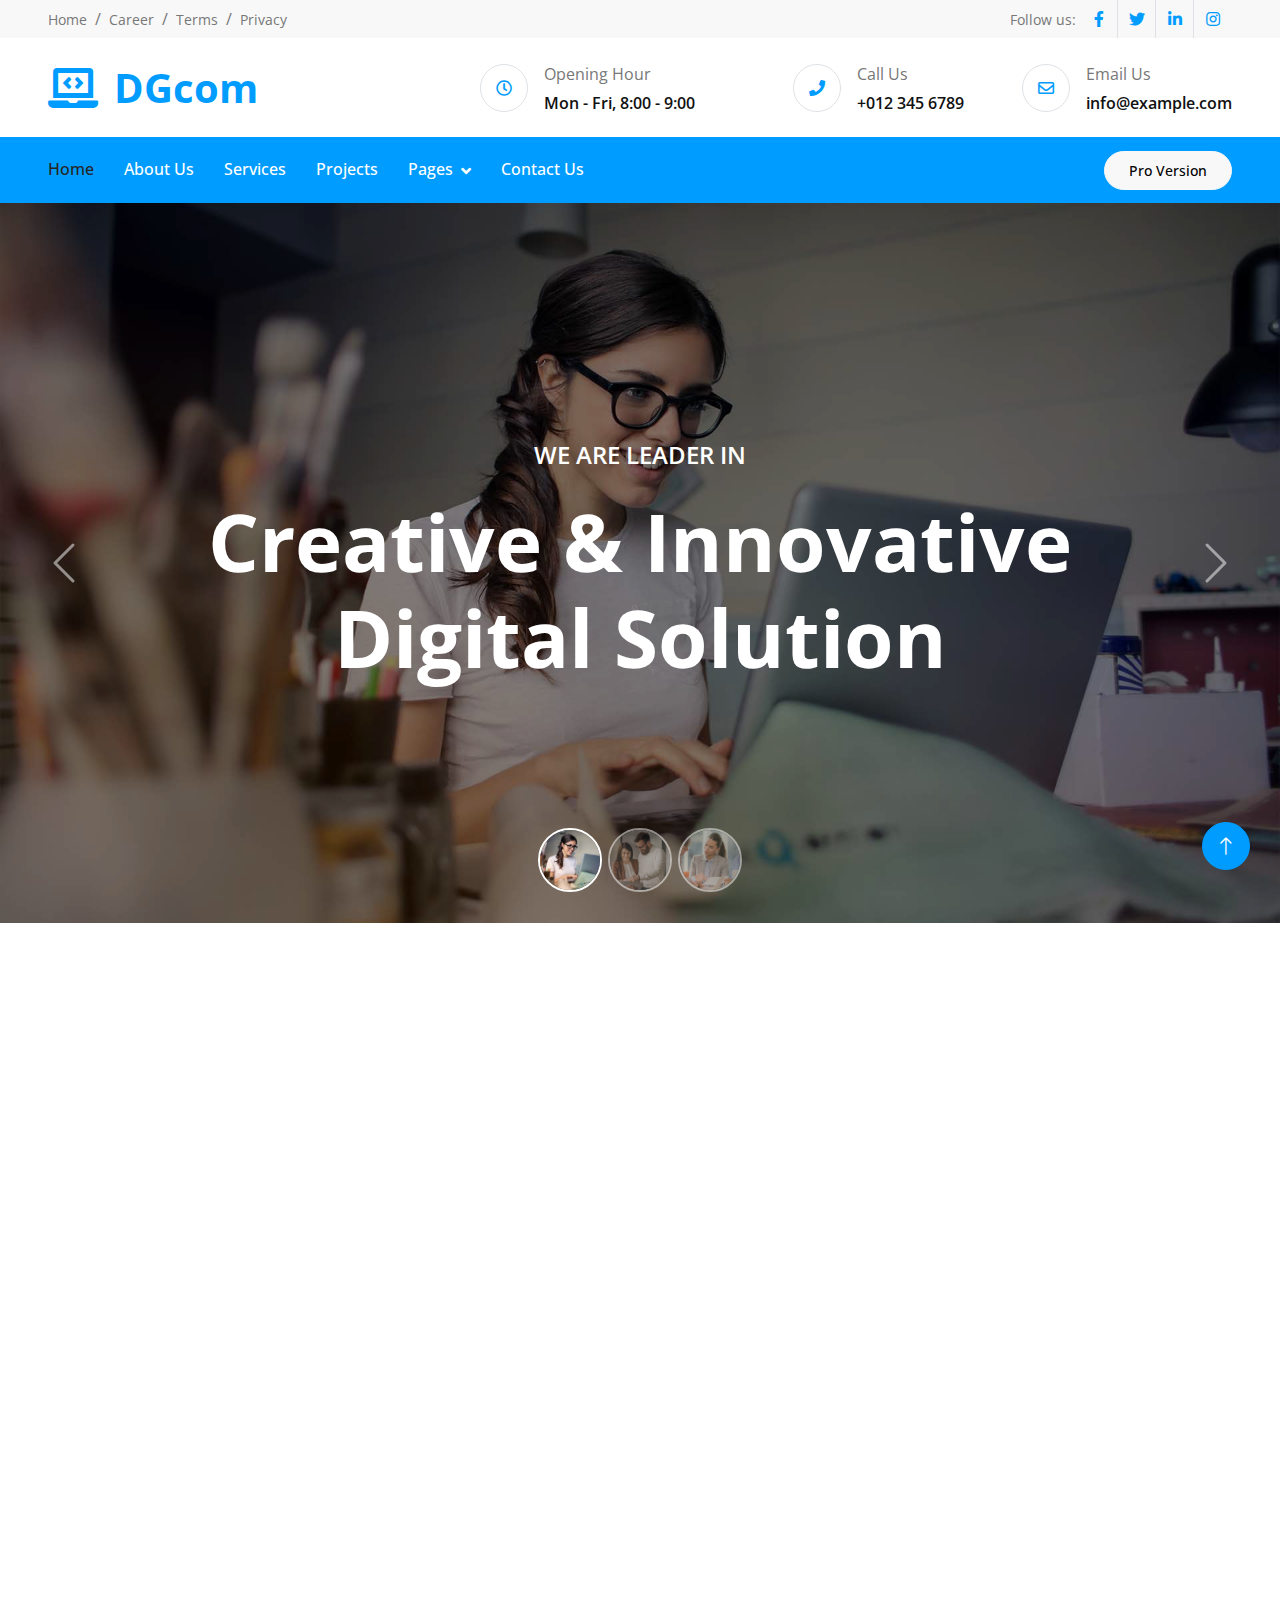
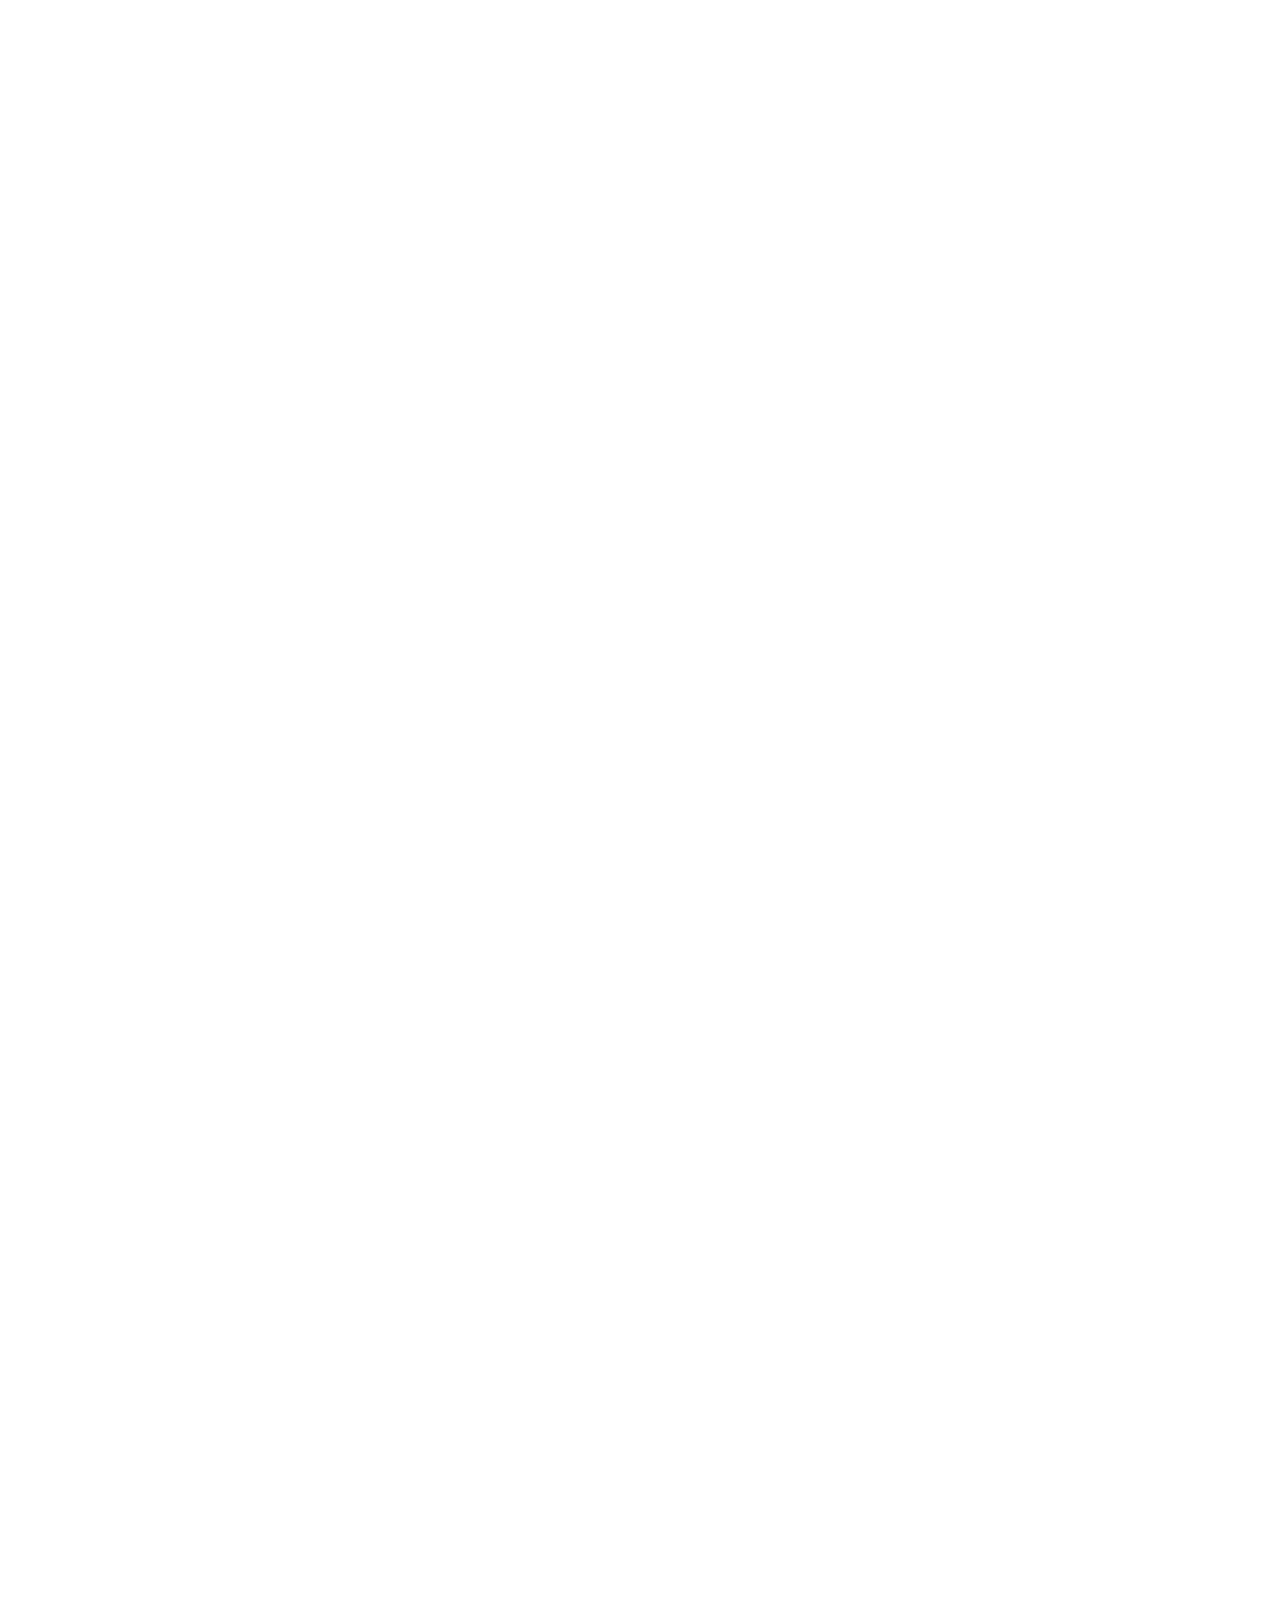
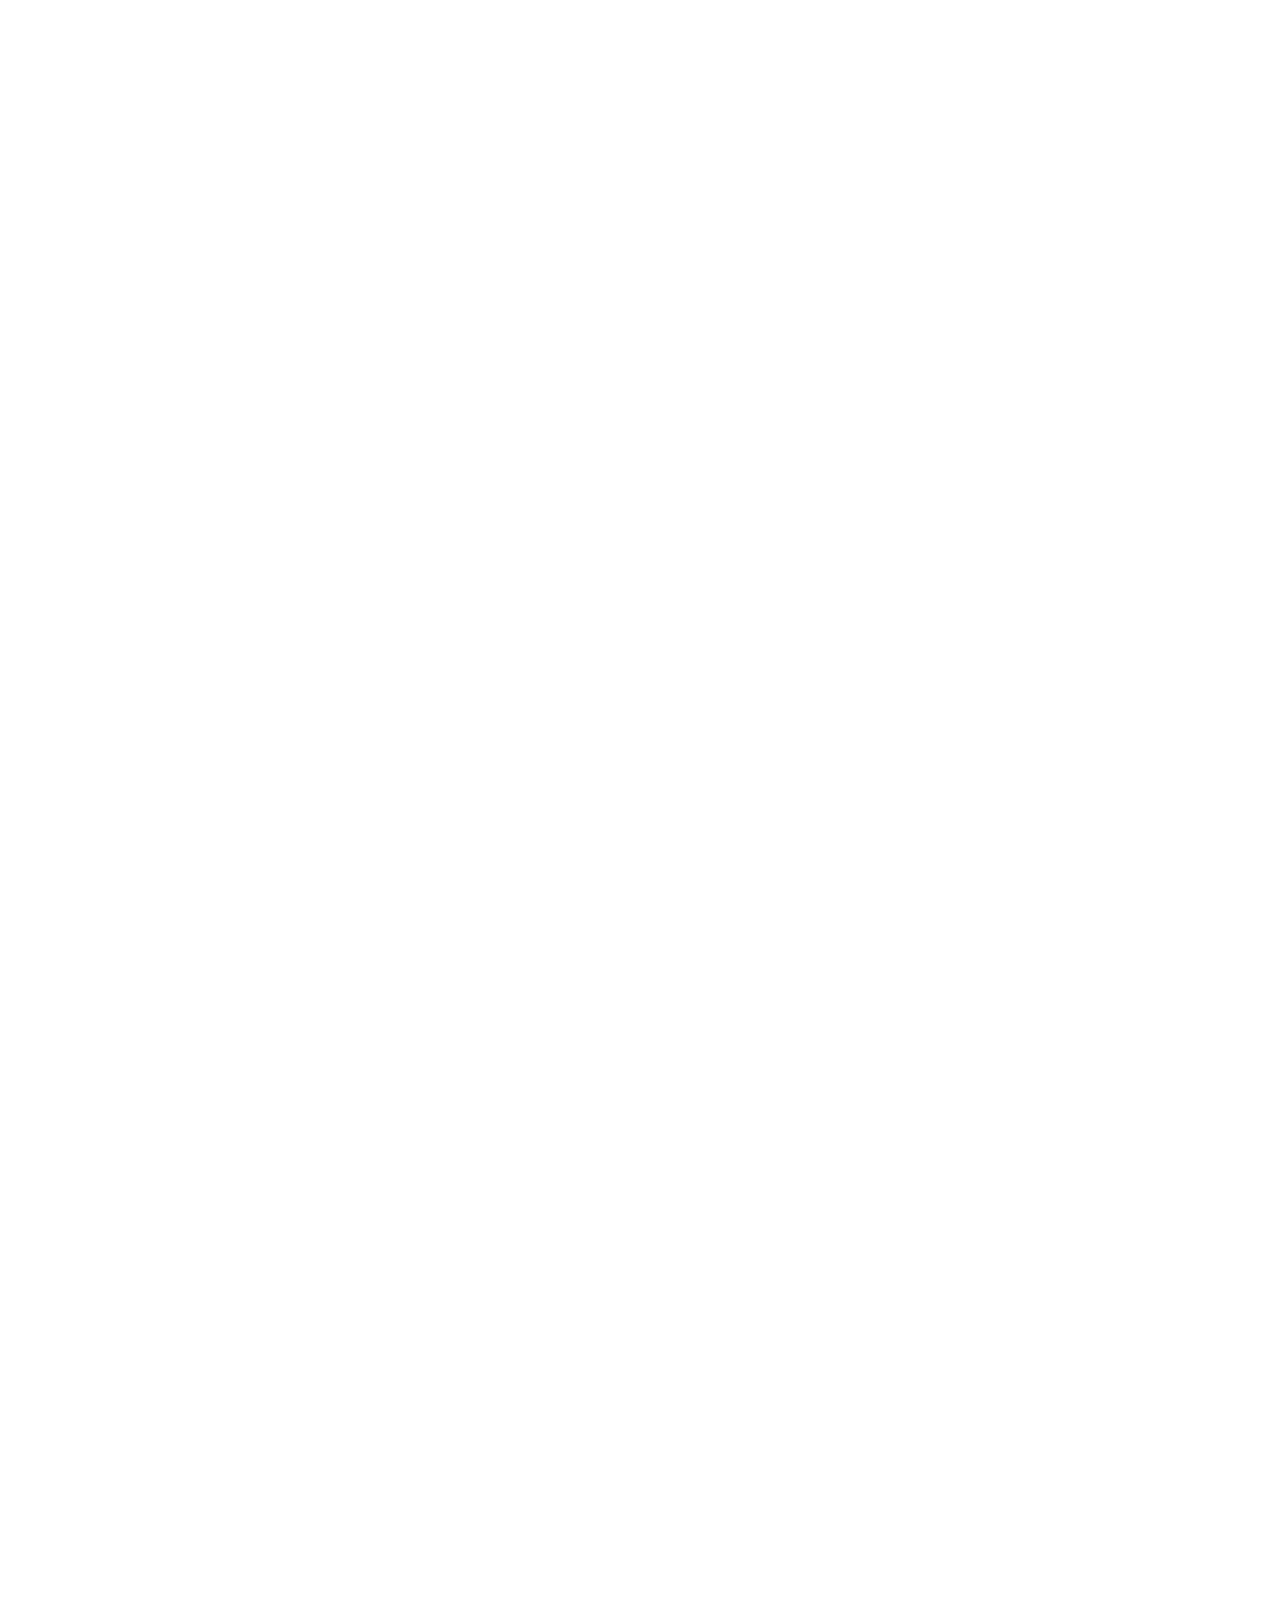
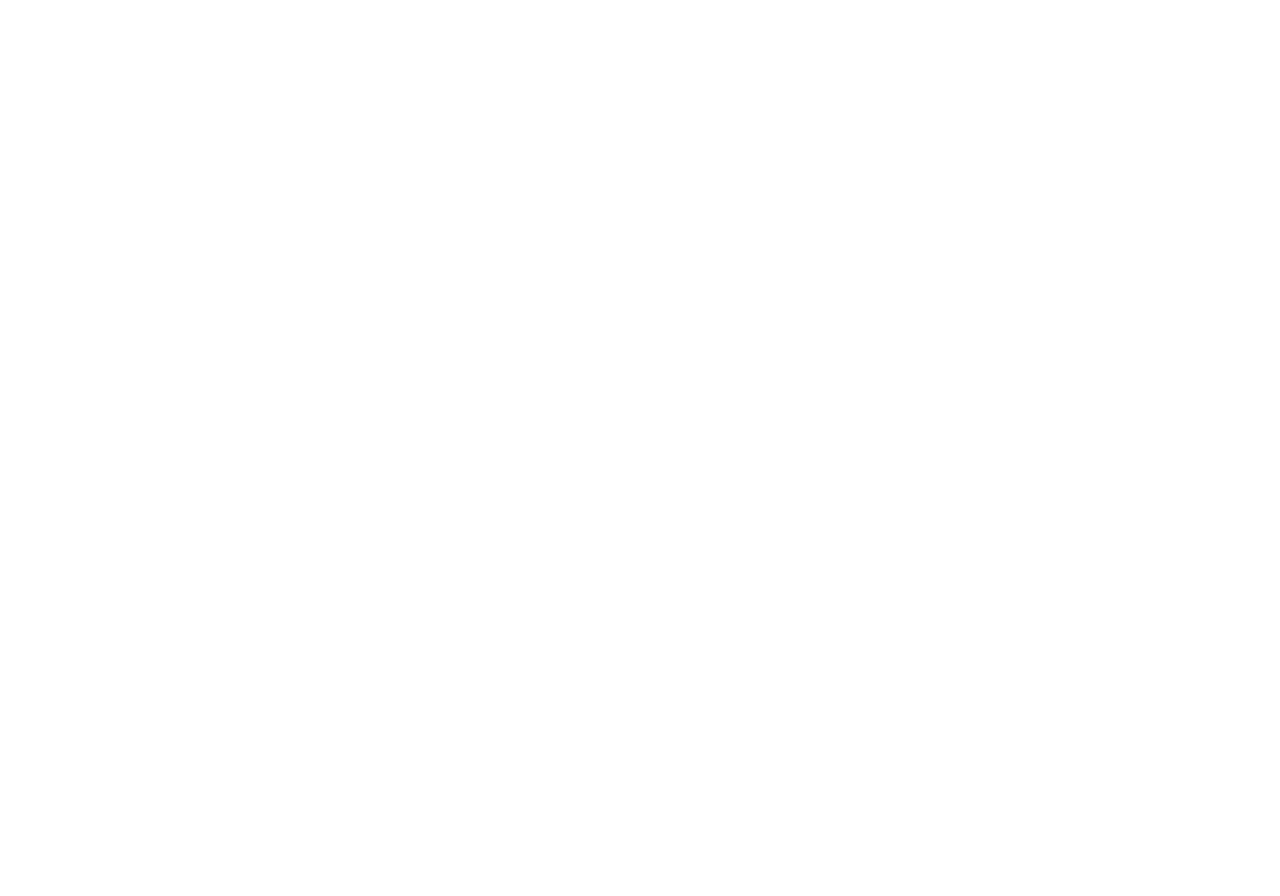
==== index.html @ 6a2a03f3 "full tmplt adding" ====
<!DOCTYPE html>
<html lang="en">

<head>
    <meta charset="utf-8">
    <title>DGcom - Web Design Agency HTML Template</title>
    <meta content="width=device-width, initial-scale=1.0" name="viewport">
    <meta content="" name="keywords">
    <meta content="" name="description">

    <!-- Favicon -->
    <link href="img/favicon.ico" rel="icon">

    <!-- Google Web Fonts -->
    <link rel="preconnect" href="https://fonts.googleapis.com">
    <link rel="preconnect" href="https://fonts.gstatic.com" crossorigin>
    <link href="https://fonts.googleapis.com/css2?family=Open+Sans:wght@400;500;600;700&display=swap" rel="stylesheet">

    <!-- Icon Font Stylesheet -->
    <link href="https://cdnjs.cloudflare.com/ajax/libs/font-awesome/5.10.0/css/all.min.css" rel="stylesheet">
    <link href="https://cdn.jsdelivr.net/npm/bootstrap-icons@1.4.1/font/bootstrap-icons.css" rel="stylesheet">

    <!-- Libraries Stylesheet -->
    <link href="lib/animate/animate.min.css" rel="stylesheet">
    <link href="lib/owlcarousel/assets/owl.carousel.min.css" rel="stylesheet">
    <link href="lib/lightbox/css/lightbox.min.css" rel="stylesheet">

    <!-- Customized Bootstrap Stylesheet -->
    <link href="css/bootstrap.min.css" rel="stylesheet">

    <!-- Template Stylesheet -->
    <link href="css/style.css" rel="stylesheet">
</head>

<body>
    <!-- Spinner Start -->
    <div id="spinner" class="show bg-white position-fixed translate-middle w-100 vh-100 top-50 start-50 d-flex align-items-center justify-content-center">
        <div class="spinner-border position-relative text-primary" style="width: 6rem; height: 6rem;" role="status"></div>
        <i class="fa fa-laptop-code fa-2x text-primary position-absolute top-50 start-50 translate-middle"></i>
    </div>
    <!-- Spinner End -->


    <!-- Topbar Start -->
    <div class="container-fluid bg-light px-0 wow fadeIn" data-wow-delay="0.1s">
        <div class="row gx-0 align-items-center d-none d-lg-flex">
            <div class="col-lg-6 px-5 text-start">
                <ol class="breadcrumb mb-0">
                    <li class="breadcrumb-item"><a class="small text-secondary" href="#">Home</a></li>
                    <li class="breadcrumb-item"><a class="small text-secondary" href="#">Career</a></li>
                    <li class="breadcrumb-item"><a class="small text-secondary" href="#">Terms</a></li>
                    <li class="breadcrumb-item"><a class="small text-secondary" href="#">Privacy</a></li>
                </ol>
            </div>
            <div class="col-lg-6 px-5 text-end">
                <small>Follow us:</small>
                <div class="h-100 d-inline-flex align-items-center">
                    <a class="btn-square text-primary border-end rounded-0" href=""><i class="fab fa-facebook-f"></i></a>
                    <a class="btn-square text-primary border-end rounded-0" href=""><i class="fab fa-twitter"></i></a>
                    <a class="btn-square text-primary border-end rounded-0" href=""><i class="fab fa-linkedin-in"></i></a>
                    <a class="btn-square text-primary pe-0" href=""><i class="fab fa-instagram"></i></a>
                </div>
            </div>
        </div>
    </div>
    <!-- Topbar End -->


    <!-- Brand & Contact Start -->
    <div class="container-fluid py-4 px-5 wow fadeIn" data-wow-delay="0.1s">
        <div class="row align-items-center top-bar">
            <div class="col-lg-4 col-md-12 text-center text-lg-start">
                <a href="" class="navbar-brand m-0 p-0">
                    <h1 class="fw-bold text-primary m-0"><i class="fa fa-laptop-code me-3"></i>DGcom</h1>
                    <!-- <img src="img/logo.png" alt="Logo"> -->
                </a>
            </div>
            <div class="col-lg-8 col-md-7 d-none d-lg-block">
                <div class="row">
                    <div class="col-4">
                        <div class="d-flex align-items-center justify-content-end">
                            <div class="flex-shrink-0 btn-lg-square border rounded-circle">
                                <i class="far fa-clock text-primary"></i>
                            </div>
                            <div class="ps-3">
                                <p class="mb-2">Opening Hour</p>
                                <h6 class="mb-0">Mon - Fri, 8:00 - 9:00</h6>
                            </div>
                        </div>
                    </div>
                    <div class="col-4">
                        <div class="d-flex align-items-center justify-content-end">
                            <div class="flex-shrink-0 btn-lg-square border rounded-circle">
                                <i class="fa fa-phone text-primary"></i>
                            </div>
                            <div class="ps-3">
                                <p class="mb-2">Call Us</p>
                                <h6 class="mb-0">+012 345 6789</h6>
                            </div>
                        </div>
                    </div>
                    <div class="col-4">
                        <div class="d-flex align-items-center justify-content-end">
                            <div class="flex-shrink-0 btn-lg-square border rounded-circle">
                                <i class="far fa-envelope text-primary"></i>
                            </div>
                            <div class="ps-3">
                                <p class="mb-2">Email Us</p>
                                <h6 class="mb-0">info@example.com</h6>
                            </div>
                        </div>
                    </div>
                </div>
            </div>
        </div>
    </div>
    <!-- Brand & Contact End -->


    <!-- Navbar Start -->
    <nav class="navbar navbar-expand-lg bg-primary navbar-dark sticky-top py-lg-0 px-lg-5 wow fadeIn" data-wow-delay="0.1s">
        <a href="#" class="navbar-brand ms-3 d-lg-none">MENU</a>
        <button type="button" class="navbar-toggler me-3" data-bs-toggle="collapse" data-bs-target="#navbarCollapse">
            <span class="navbar-toggler-icon"></span>
        </button>
        <div class="collapse navbar-collapse" id="navbarCollapse">
            <div class="navbar-nav me-auto p-3 p-lg-0">
                <a href="index.html" class="nav-item nav-link active">Home</a>
                <a href="about.html" class="nav-item nav-link">About Us</a>
                <a href="service.html" class="nav-item nav-link">Services</a>
                <a href="project.html" class="nav-item nav-link">Projects</a>
                <div class="nav-item dropdown">
                    <a href="#" class="nav-link dropdown-toggle" data-bs-toggle="dropdown">Pages</a>
                    <div class="dropdown-menu border-0 rounded-0 rounded-bottom m-0">
                        <a href="feature.html" class="dropdown-item">Features</a>
                        <a href="team.html" class="dropdown-item">Our Team</a>
                        <a href="testimonial.html" class="dropdown-item">Testimonial</a>
                        <a href="404.html" class="dropdown-item">404 Page</a>
                    </div>
                </div>
                <a href="contact.html" class="nav-item nav-link">Contact Us</a>
            </div>
            <a href="https://htmlcodex.com/web-design-agency-html-template-pro" class="btn btn-sm btn-light rounded-pill py-2 px-4 d-none d-lg-block">Pro Version</a>
        </div>
    </nav>
    <!-- Navbar End -->


    <!-- Carousel Start -->
    <div class="container-fluid p-0 mb-5 wow fadeIn" data-wow-delay="0.1s">
        <div id="header-carousel" class="carousel slide" data-bs-ride="carousel">
            <div class="carousel-indicators">
                <button type="button" data-bs-target="#header-carousel" data-bs-slide-to="0" class="active" aria-current="true" aria-label="Slide 1">
                    <img class="img-fluid" src="img/carousel-1.jpg" alt="Image">
                </button>
                <button type="button" data-bs-target="#header-carousel" data-bs-slide-to="1" aria-label="Slide 2">
                    <img class="img-fluid" src="img/carousel-2.jpg" alt="Image">
                </button>
                <button type="button" data-bs-target="#header-carousel" data-bs-slide-to="2" aria-label="Slide 3">
                    <img class="img-fluid" src="img/carousel-3.jpg" alt="Image">
                </button>
            </div>
            <div class="carousel-inner">
                <div class="carousel-item active">
                    <img class="w-100" src="img/carousel-1.jpg" alt="Image">
                    <div class="carousel-caption">
                        <div class="p-3" style="max-width: 900px;">
                            <h4 class="text-white text-uppercase mb-4 animated zoomIn">We Are Leader In</h4>
                            <h1 class="display-1 text-white mb-0 animated zoomIn">Creative & Innovative Digital Solution</h1>
                        </div>
                    </div>
                </div>
                <div class="carousel-item">
                    <img class="w-100" src="img/carousel-2.jpg" alt="Image">
                    <div class="carousel-caption">
                        <div class="p-3" style="max-width: 900px;">
                            <h4 class="text-white text-uppercase mb-4 animated zoomIn">We Are Leader In</h4>
                            <h1 class="display-1 text-white mb-0 animated zoomIn">Creative & Innovative Digital Solution</h1>
                        </div>
                    </div>
                </div>
                <div class="carousel-item">
                    <img class="w-100" src="img/carousel-3.jpg" alt="Image">
                    <div class="carousel-caption">
                        <div class="p-3" style="max-width: 900px;">
                            <h4 class="text-white text-uppercase mb-4 animated zoomIn">We Are Leader In</h4>
                            <h1 class="display-1 text-white mb-0 animated zoomIn">Creative & Innovative Digital Solution</h1>
                        </div>
                    </div>
                </div>
            </div>
            <button class="carousel-control-prev" type="button" data-bs-target="#header-carousel"
                data-bs-slide="prev">
                <span class="carousel-control-prev-icon" aria-hidden="true"></span>
                <span class="visually-hidden">Previous</span>
            </button>
            <button class="carousel-control-next" type="button" data-bs-target="#header-carousel"
                data-bs-slide="next">
                <span class="carousel-control-next-icon" aria-hidden="true"></span>
                <span class="visually-hidden">Next</span>
            </button>
        </div>
    </div>
    <!-- Carousel End -->


    <!-- Facts Start -->
    <div class="container-xxl py-5">
        <div class="container">
            <div class="row g-4">
                <div class="col-lg-3 col-md-6 wow fadeInUp" data-wow-delay="0.1s">
                    <div class="fact-item bg-light rounded text-center h-100 p-5">
                        <i class="fa fa-certificate fa-4x text-primary mb-4"></i>
                        <h5 class="mb-3">Years Experience</h5>
                        <h1 class="display-5 mb-0" data-toggle="counter-up">1234</h1>
                    </div>
                </div>
                <div class="col-lg-3 col-md-6 wow fadeInUp" data-wow-delay="0.3s">
                    <div class="fact-item bg-light rounded text-center h-100 p-5">
                        <i class="fa fa-users-cog fa-4x text-primary mb-4"></i>
                        <h5 class="mb-3">Team Members</h5>
                        <h1 class="display-5 mb-0" data-toggle="counter-up">1234</h1>
                    </div>
                </div>
                <div class="col-lg-3 col-md-6 wow fadeInUp" data-wow-delay="0.5s">
                    <div class="fact-item bg-light rounded text-center h-100 p-5">
                        <i class="fa fa-users fa-4x text-primary mb-4"></i>
                        <h5 class="mb-3">Satisfied Clients</h5>
                        <h1 class="display-5 mb-0" data-toggle="counter-up">1234</h1>
                    </div>
                </div>
                <div class="col-lg-3 col-md-6 wow fadeInUp" data-wow-delay="0.7s">
                    <div class="fact-item bg-light rounded text-center h-100 p-5">
                        <i class="fa fa-check fa-4x text-primary mb-4"></i>
                        <h5 class="mb-3">Projects Done</h5>
                        <h1 class="display-5 mb-0" data-toggle="counter-up">1234</h1>
                    </div>
                </div>
            </div>
        </div>
    </div>
    <!-- Facts End -->


    <!-- About Start -->
    <div class="container-xxl py-5">
        <div class="container">
            <div class="row g-5">
                <div class="col-lg-6 wow fadeInUp" data-wow-delay="0.1s">
                    <div class="img-border">
                        <img class="img-fluid" src="img/about.jpg" alt="">
                    </div>
                </div>
                <div class="col-lg-6 wow fadeInUp" data-wow-delay="0.5s">
                    <div class="h-100">
                        <h6 class="section-title bg-white text-start text-primary pe-3">About Us</h6>
                        <h1 class="display-6 mb-4">#1 Digital Solution With <span class="text-primary">10 Years</span> Of Experience</h1>
                        <p>Tempor erat elitr rebum at clita. Diam dolor diam ipsum sit. Aliqu diam amet diam et eos. Clita erat ipsum et lorem et sit, sed stet lorem sit clita duo justo magna dolore erat amet</p>
                        <p class="mb-4">Stet no et lorem dolor et diam, amet duo ut dolore vero eos. No stet est diam rebum amet diam ipsum. Clita clita labore, dolor duo nonumy clita sit at, sed sit sanctus dolor eos.</p>
                        <div class="d-flex align-items-center mb-4 pb-2">
                            <img class="flex-shrink-0 rounded-circle" src="img/team-1.jpg" alt="" style="width: 50px; height: 50px;">
                            <div class="ps-4">
                                <h6>Jhon Doe</h6>
                                <small>SEO & Founder</small>
                            </div>
                        </div>
                        <a class="btn btn-primary rounded-pill py-3 px-5" href="">Read More</a>
                    </div>
                </div>
            </div>
        </div>
    </div>
    <!-- About End -->


    <!-- Service Start -->
    <div class="container-xxl py-5">
        <div class="container">
            <div class="text-center mx-auto mb-5 wow fadeInUp" data-wow-delay="0.1s" style="max-width: 600px;">
                <h6 class="section-title bg-white text-center text-primary px-3">Services</h6>
                <h1 class="display-6 mb-4">We Focuse On Making The Best In All Sectors</h1>
            </div>
            <div class="row g-4">
                <div class="col-lg-4 col-md-6 wow fadeInUp" data-wow-delay="0.1s">
                    <a class="service-item d-block rounded text-center h-100 p-4" href="">
                        <img class="img-fluid rounded mb-4" src="img/service-1.jpg" alt="">
                        <h4 class="mb-0">Web Design</h4>
                    </a>
                </div>
                <div class="col-lg-4 col-md-6 wow fadeInUp" data-wow-delay="0.3s">
                    <a class="service-item d-block rounded text-center h-100 p-4" href="">
                        <img class="img-fluid rounded mb-4" src="img/service-2.jpg" alt="">
                        <h4 class="mb-0">App Development</h4>
                    </a>
                </div>
                <div class="col-lg-4 col-md-6 wow fadeInUp" data-wow-delay="0.5s">
                    <a class="service-item d-block rounded text-center h-100 p-4" href="">
                        <img class="img-fluid rounded mb-4" src="img/service-3.jpg" alt="">
                        <h4 class="mb-0">SEO Optimization</h4>
                    </a>
                </div>
                <div class="col-lg-4 col-md-6 wow fadeInUp" data-wow-delay="0.1s">
                    <a class="service-item d-block rounded text-center h-100 p-4" href="">
                        <img class="img-fluid rounded mb-4" src="img/service-4.jpg" alt="">
                        <h4 class="mb-0">Social Marketing</h4>
                    </a>
                </div>
                <div class="col-lg-4 col-md-6 wow fadeInUp" data-wow-delay="0.3s">
                    <a class="service-item d-block rounded text-center h-100 p-4" href="">
                        <img class="img-fluid rounded mb-4" src="img/service-5.jpg" alt="">
                        <h4 class="mb-0">Email Marketing</h4>
                    </a>
                </div>
                <div class="col-lg-4 col-md-6 wow fadeInUp" data-wow-delay="0.5s">
                    <a class="service-item d-block rounded text-center h-100 p-4" href="">
                        <img class="img-fluid rounded mb-4" src="img/service-6.jpg" alt="">
                        <h4 class="mb-0">PPC Advertising</h4>
                    </a>
                </div>
            </div>
        </div>
    </div>
    <!-- Service End -->


    <!-- Feature Start -->
    <div class="container-xxl py-5">
        <div class="container">
            <div class="row g-5">
                <div class="col-lg-6 wow fadeInUp" data-wow-delay="0.1s">
                    <div class="h-100">
                        <h6 class="section-title bg-white text-start text-primary pe-3">Why Choose Us</h6>
                        <h1 class="display-6 mb-4">Why People Trust Us? Learn About Us!</h1>
                        <p class="mb-4">Tempor erat elitr rebum at clita. Diam dolor diam ipsum sit. Aliqu diam amet diam et eos. Clita erat ipsum et lorem et sit, sed stet lorem sit clita duo justo magna dolore erat amet</p>
                        <div class="row g-4">
                            <div class="col-12">
                                <div class="skill">
                                    <div class="d-flex justify-content-between">
                                        <p class="mb-2">Digital Marketing</p>
                                        <p class="mb-2">85%</p>
                                    </div>
                                    <div class="progress">
                                        <div class="progress-bar bg-primary" role="progressbar" aria-valuenow="85" aria-valuemin="0" aria-valuemax="100"></div>
                                    </div>
                                </div>
                            </div>
                            <div class="col-12">
                                <div class="skill">
                                    <div class="d-flex justify-content-between">
                                        <p class="mb-2">SEO & Backlinks</p>
                                        <p class="mb-2">90%</p>
                                    </div>
                                    <div class="progress">
                                        <div class="progress-bar bg-primary" role="progressbar" aria-valuenow="90" aria-valuemin="0" aria-valuemax="100"></div>
                                    </div>
                                </div>
                            </div>
                            <div class="col-12">
                                <div class="skill">
                                    <div class="d-flex justify-content-between">
                                        <p class="mb-2">Design & Development</p>
                                        <p class="mb-2">95%</p>
                                    </div>
                                    <div class="progress">
                                        <div class="progress-bar bg-primary" role="progressbar" aria-valuenow="95" aria-valuemin="0" aria-valuemax="100"></div>
                                    </div>
                                </div>
                            </div>
                        </div>
                    </div>
                </div>
                <div class="col-lg-6 wow fadeInUp" data-wow-delay="0.5s">
                    <div class="img-border">
                        <img class="img-fluid" src="img/feature.jpg" alt="">
                    </div>
                </div>
            </div>
        </div>
    </div>
    <!-- Feature End -->


    <!-- Project Start -->
    <div class="container-xxl py-5">
        <div class="container">
            <div class="text-center mx-auto mb-5 wow fadeInUp" data-wow-delay="0.1s" style="max-width: 600px;">
                <h6 class="section-title bg-white text-center text-primary px-3">Our Projects</h6>
                <h1 class="display-6 mb-4">Learn More About Our Complete Projects</h1>
            </div>
            <div class="owl-carousel project-carousel wow fadeInUp" data-wow-delay="0.1s">
                <div class="project-item border rounded h-100 p-4" data-dot="01">
                    <div class="position-relative mb-4">
                        <img class="img-fluid rounded" src="img/project-1.jpg" alt="">
                        <a href="img/project-1.jpg" data-lightbox="project"><i class="fa fa-eye fa-2x"></i></a>
                    </div>
                    <h6>UI / UX Design</h6>
                    <span>Digital agency website design and development</span>
                </div>
                <div class="project-item border rounded h-100 p-4" data-dot="02">
                    <div class="position-relative mb-4">
                        <img class="img-fluid rounded" src="img/project-2.jpg" alt="">
                        <a href="img/project-2.jpg" data-lightbox="project"><i class="fa fa-eye fa-2x"></i></a>
                    </div>
                    <h6>UI / UX Design</h6>
                    <span>Digital agency website design and development</span>
                </div>
                <div class="project-item border rounded h-100 p-4" data-dot="03">
                    <div class="position-relative mb-4">
                        <img class="img-fluid rounded" src="img/project-3.jpg" alt="">
                        <a href="img/project-2.jpg" data-lightbox="project"><i class="fa fa-eye fa-2x"></i></a>
                    </div>
                    <h6>UI / UX Design</h6>
                    <span>Digital agency website design and development</span>
                </div>
                <div class="project-item border rounded h-100 p-4" data-dot="04">
                    <div class="position-relative mb-4">
                        <img class="img-fluid rounded" src="img/project-4.jpg" alt="">
                        <a href="img/project-4.jpg" data-lightbox="project"><i class="fa fa-eye fa-2x"></i></a>
                    </div>
                    <h6>UI / UX Design</h6>
                    <span>Digital agency website design and development</span>
                </div>
                <div class="project-item border rounded h-100 p-4" data-dot="05">
                    <div class="position-relative mb-4">
                        <img class="img-fluid rounded" src="img/project-5.jpg" alt="">
                        <a href="img/project-5.jpg" data-lightbox="project"><i class="fa fa-eye fa-2x"></i></a>
                    </div>
                    <h6>UI / UX Design</h6>
                    <span>Digital agency website design and development</span>
                </div>
                <div class="project-item border rounded h-100 p-4" data-dot="06">
                    <div class="position-relative mb-4">
                        <img class="img-fluid rounded" src="img/project-6.jpg" alt="">
                        <a href="img/project-6.jpg" data-lightbox="project"><i class="fa fa-eye fa-2x"></i></a>
                    </div>
                    <h6>UI / UX Design</h6>
                    <span>Digital agency website design and development</span>
                </div>
                <div class="project-item border rounded h-100 p-4" data-dot="07">
                    <div class="position-relative mb-4">
                        <img class="img-fluid rounded" src="img/project-7.jpg" alt="">
                        <a href="img/project-7.jpg" data-lightbox="project"><i class="fa fa-eye fa-2x"></i></a>
                    </div>
                    <h6>UI / UX Design</h6>
                    <span>Digital agency website design and development</span>
                </div>
                <div class="project-item border rounded h-100 p-4" data-dot="08">
                    <div class="position-relative mb-4">
                        <img class="img-fluid rounded" src="img/project-8.jpg" alt="">
                        <a href="img/project-8.jpg" data-lightbox="project"><i class="fa fa-eye fa-2x"></i></a>
                    </div>
                    <h6>UI / UX Design</h6>
                    <span>Digital agency website design and development</span>
                </div>
                <div class="project-item border rounded h-100 p-4" data-dot="09">
                    <div class="position-relative mb-4">
                        <img class="img-fluid rounded" src="img/project-9.jpg" alt="">
                        <a href="img/project-9.jpg" data-lightbox="project"><i class="fa fa-eye fa-2x"></i></a>
                    </div>
                    <h6>UI / UX Design</h6>
                    <span>Digital agency website design and development</span>
                </div>
                <div class="project-item border rounded h-100 p-4" data-dot="10">
                    <div class="position-relative mb-4">
                        <img class="img-fluid rounded" src="img/project-10.jpg" alt="">
                        <a href="img/project-10.jpg" data-lightbox="project"><i class="fa fa-eye fa-2x"></i></a>
                    </div>
                    <h6>UI / UX Design</h6>
                    <span>Digital agency website design and development</span>
                </div>
            </div>
        </div>
    </div>
    <!-- Project End -->


    <!-- Team Start -->
    <div class="container-xxl py-5">
        <div class="container">
            <div class="text-center mx-auto mb-5 wow fadeInUp" data-wow-delay="0.1s" style="max-width: 600px;">
                <h6 class="section-title bg-white text-center text-primary px-3">Our Team</h6>
                <h1 class="display-6 mb-4">We Are A Creative Team For Your Dream Project</h1>
            </div>
            <div class="row g-4">
                <div class="col-lg-4 col-md-6 wow fadeInUp" data-wow-delay="0.1s">
                    <div class="team-item text-center p-4">
                        <img class="img-fluid border rounded-circle w-75 p-2 mb-4" src="img/team-1.jpg" alt="">
                        <div class="team-text">
                            <div class="team-title">
                                <h5>Full Name</h5>
                                <span>Designation</span>
                            </div>
                            <div class="team-social">
                                <a class="btn btn-square btn-primary rounded-circle" href=""><i class="fab fa-facebook-f"></i></a>
                                <a class="btn btn-square btn-primary rounded-circle" href=""><i class="fab fa-twitter"></i></a>
                                <a class="btn btn-square btn-primary rounded-circle" href=""><i class="fab fa-instagram"></i></a>
                            </div>
                        </div>
                    </div>
                </div>
                <div class="col-lg-4 col-md-6 wow fadeInUp" data-wow-delay="0.3s">
                    <div class="team-item text-center p-4">
                        <img class="img-fluid border rounded-circle w-75 p-2 mb-4" src="img/team-2.jpg" alt="">
                        <div class="team-text">
                            <div class="team-title">
                                <h5>Full Name</h5>
                                <span>Designation</span>
                            </div>
                            <div class="team-social">
                                <a class="btn btn-square btn-primary rounded-circle" href=""><i class="fab fa-facebook-f"></i></a>
                                <a class="btn btn-square btn-primary rounded-circle" href=""><i class="fab fa-twitter"></i></a>
                                <a class="btn btn-square btn-primary rounded-circle" href=""><i class="fab fa-instagram"></i></a>
                            </div>
                        </div>
                    </div>
                </div>
                <div class="col-lg-4 col-md-6 wow fadeInUp" data-wow-delay="0.5s">
                    <div class="team-item text-center p-4">
                        <img class="img-fluid border rounded-circle w-75 p-2 mb-4" src="img/team-3.jpg" alt="">
                        <div class="team-text">
                            <div class="team-title">
                                <h5>Full Name</h5>
                                <span>Designation</span>
                            </div>
                            <div class="team-social">
                                <a class="btn btn-square btn-primary rounded-circle" href=""><i class="fab fa-facebook-f"></i></a>
                                <a class="btn btn-square btn-primary rounded-circle" href=""><i class="fab fa-twitter"></i></a>
                                <a class="btn btn-square btn-primary rounded-circle" href=""><i class="fab fa-instagram"></i></a>
                            </div>
                        </div>
                    </div>
                </div>
            </div>
        </div>
    </div>
    <!-- Team End -->


    <!-- Testimonial Start -->
    <div class="container-xxl py-5">
        <div class="container">
            <div class="text-center mx-auto mb-5 wow fadeInUp" data-wow-delay="0.1s" style="max-width: 600px;">
                <h6 class="section-title bg-white text-center text-primary px-3">Testimonial</h6>
                <h1 class="display-6 mb-4">What Our Clients Say!</h1>
            </div>
            <div class="owl-carousel testimonial-carousel wow fadeInUp" data-wow-delay="0.1s">
                <div class="testimonial-item bg-light rounded p-4">
                    <div class="d-flex align-items-center mb-4">
                        <img class="flex-shrink-0 rounded-circle border p-1" src="img/testimonial-1.jpg" alt="">
                        <div class="ms-4">
                            <h5 class="mb-1">Client Name</h5>
                            <span>Profession</span>
                        </div>
                    </div>
                    <p class="mb-0">Tempor erat elitr rebum at clita. Diam dolor diam ipsum sit diam amet diam et eos. Clita erat ipsum et lorem et sit.</p>
                </div>
                <div class="testimonial-item bg-light rounded p-4">
                    <div class="d-flex align-items-center mb-4">
                        <img class="flex-shrink-0 rounded-circle border p-1" src="img/testimonial-2.jpg" alt="">
                        <div class="ms-4">
                            <h5 class="mb-1">Client Name</h5>
                            <span>Profession</span>
                        </div>
                    </div>
                    <p class="mb-0">Tempor erat elitr rebum at clita. Diam dolor diam ipsum sit diam amet diam et eos. Clita erat ipsum et lorem et sit.</p>
                </div>
                <div class="testimonial-item bg-light rounded p-4">
                    <div class="d-flex align-items-center mb-4">
                        <img class="flex-shrink-0 rounded-circle border p-1" src="img/testimonial-3.jpg" alt="">
                        <div class="ms-4">
                            <h5 class="mb-1">Client Name</h5>
                            <span>Profession</span>
                        </div>
                    </div>
                    <p class="mb-0">Tempor erat elitr rebum at clita. Diam dolor diam ipsum sit diam amet diam et eos. Clita erat ipsum et lorem et sit.</p>
                </div>
                <div class="testimonial-item bg-light rounded p-4">
                    <div class="d-flex align-items-center mb-4">
                        <img class="flex-shrink-0 rounded-circle border p-1" src="img/testimonial-4.jpg" alt="">
                        <div class="ms-4">
                            <h5 class="mb-1">Client Name</h5>
                            <span>Profession</span>
                        </div>
                    </div>
                    <p class="mb-0">Tempor erat elitr rebum at clita. Diam dolor diam ipsum sit diam amet diam et eos. Clita erat ipsum et lorem et sit.</p>
                </div>
            </div>
        </div>
    </div>
    <!-- Testimonial End -->


    <!-- Footer Start -->
    <div class="container-fluid bg-dark text-body footer mt-5 pt-5 wow fadeIn" data-wow-delay="0.1s">
        <div class="container py-5">
            <div class="row g-5">
                <div class="col-lg-3 col-md-6">
                    <h5 class="text-light mb-4">Address</h5>
                    <p class="mb-2"><i class="fa fa-map-marker-alt me-3"></i>123 Street, New York, USA</p>
                    <p class="mb-2"><i class="fa fa-phone-alt me-3"></i>+012 345 67890</p>
                    <p class="mb-2"><i class="fa fa-envelope me-3"></i>info@example.com</p>
                    <div class="d-flex pt-2">
                        <a class="btn btn-square btn-outline-secondary rounded-circle me-1" href=""><i class="fab fa-twitter"></i></a>
                        <a class="btn btn-square btn-outline-secondary rounded-circle me-1" href=""><i class="fab fa-facebook-f"></i></a>
                        <a class="btn btn-square btn-outline-secondary rounded-circle me-1" href=""><i class="fab fa-youtube"></i></a>
                        <a class="btn btn-square btn-outline-secondary rounded-circle me-0" href=""><i class="fab fa-linkedin-in"></i></a>
                    </div>
                </div>
                <div class="col-lg-3 col-md-6">
                    <h5 class="text-light mb-4">Quick Links</h5>
                    <a class="btn btn-link" href="">About Us</a>
                    <a class="btn btn-link" href="">Contact Us</a>
                    <a class="btn btn-link" href="">Our Services</a>
                    <a class="btn btn-link" href="">Terms & Condition</a>
                    <a class="btn btn-link" href="">Support</a>
                </div>
                <div class="col-lg-3 col-md-6">
                    <h5 class="text-light mb-4">Gallery</h5>
                    <div class="row g-2">
                        <div class="col-4">
                            <img class="img-fluid rounded" src="img/project-1.jpg" alt="Image">
                        </div>
                        <div class="col-4">
                            <img class="img-fluid rounded" src="img/project-2.jpg" alt="Image">
                        </div>
                        <div class="col-4">
                            <img class="img-fluid rounded" src="img/project-3.jpg" alt="Image">
                        </div>
                        <div class="col-4">
                            <img class="img-fluid rounded" src="img/project-4.jpg" alt="Image">
                        </div>
                        <div class="col-4">
                            <img class="img-fluid rounded" src="img/project-5.jpg" alt="Image">
                        </div>
                        <div class="col-4">
                            <img class="img-fluid rounded" src="img/project-6.jpg" alt="Image">
                        </div>
                    </div>
                </div>
                <div class="col-lg-3 col-md-6">
                    <h5 class="text-light mb-4">Newsletter</h5>
                    <p>Dolor amet sit justo amet elitr clita ipsum elitr est.</p>
                    <div class="position-relative mx-auto" style="max-width: 400px;">
                        <input class="form-control bg-transparent border-secondary w-100 py-3 ps-4 pe-5" type="text" placeholder="Your email">
                        <button type="button" class="btn btn-primary py-2 position-absolute top-0 end-0 mt-2 me-2">SignUp</button>
                    </div>
                </div>
            </div>
        </div>
        <div class="container-fluid copyright">
            <div class="container">
                <div class="row">
                    <div class="col-md-6 text-center text-md-start mb-3 mb-md-0">
                        &copy; <a href="#">Your Site Name</a>, All Right Reserved.
                    </div>
                    <div class="col-md-6 text-center text-md-end">
                        <!--/*** This template is free as long as you keep the footer author’s credit link/attribution link/backlink. If you'd like to use the template without the footer author’s credit link/attribution link/backlink, you can purchase the Credit Removal License from "https://htmlcodex.com/credit-removal". Thank you for your support. ***/-->
                        Designed By <a href="https://htmlcodex.com">HTML Codex</a>
                    </div>
                </div>
            </div>
        </div>
    </div>
    <!-- Footer End -->


    <!-- Back to Top -->
    <a href="#" class="btn btn-lg btn-primary btn-lg-square rounded-circle back-to-top"><i class="bi bi-arrow-up"></i></a>


    <!-- JavaScript Libraries -->
    <script src="https://code.jquery.com/jquery-3.4.1.min.js"></script>
    <script src="https://cdn.jsdelivr.net/npm/bootstrap@5.0.0/dist/js/bootstrap.bundle.min.js"></script>
    <script src="lib/wow/wow.min.js"></script>
    <script src="lib/easing/easing.min.js"></script>
    <script src="lib/waypoints/waypoints.min.js"></script>
    <script src="lib/counterup/counterup.min.js"></script>
    <script src="lib/owlcarousel/owl.carousel.min.js"></script>
    <script src="lib/lightbox/js/lightbox.min.js"></script>

    <!-- Template Javascript -->
    <script src="js/main.js"></script>
</body>

</html>
---- css/style.css ----
/********** Template CSS **********/
:root {
    --primary: #009CFF;
    --secondary: #777777;
    --light: #F8F8F8;
    --dark: #252525;
}

.back-to-top {
    position: fixed;
    display: none;
    right: 30px;
    bottom: 30px;
    z-index: 99;
}


/*** Spinner ***/
#spinner {
    opacity: 0;
    visibility: hidden;
    transition: opacity .5s ease-out, visibility 0s linear .5s;
    z-index: 99999;
}

#spinner.show {
    transition: opacity .5s ease-out, visibility 0s linear 0s;
    visibility: visible;
    opacity: 1;
}


/*** Button ***/
.btn {
    font-weight: 500;
    transition: .5s;
}

.btn.btn-primary {
    color: #FFFFFF;
}

.btn-square {
    width: 38px;
    height: 38px;
}

.btn-sm-square {
    width: 32px;
    height: 32px;
}

.btn-lg-square {
    width: 48px;
    height: 48px;
}

.btn-square,
.btn-sm-square,
.btn-lg-square {
    padding: 0;
    display: flex;
    align-items: center;
    justify-content: center;
    font-weight: normal;
}


/*** Navbar ***/
.navbar .dropdown-toggle::after {
    border: none;
    content: "\f107";
    font-family: "Font Awesome 5 Free";
    font-weight: 900;
    vertical-align: middle;
    margin-left: 8px;
}

.navbar .navbar-nav .nav-link {
    margin-right: 30px;
    padding: 20px 0;
    color: #FFFFFF;
    font-weight: 500;
    outline: none;
}

.navbar .navbar-nav .nav-link:hover,
.navbar .navbar-nav .nav-link.active {
    color: var(--dark);
}

.navbar.sticky-top {
    top: -100px;
    transition: .5s;
}

@media (max-width: 991.98px) {
    .navbar .navbar-nav .nav-link {
        margin-right: 0;
        padding: 8px 0;
    }

    .navbar .navbar-nav {
        margin-top: 8px;
        border-top: 1px solid rgba(256, 256, 256, .1)
    }
}

@media (min-width: 992px) {
    .navbar .nav-item .dropdown-menu {
        display: block;
        visibility: hidden;
        top: 100%;
        transform: rotateX(-75deg);
        transform-origin: 0% 0%;
        transition: .5s;
        opacity: 0;
    }

    .navbar .nav-item:hover .dropdown-menu {
        transform: rotateX(0deg);
        visibility: visible;
        transition: .5s;
        opacity: 1;
    }
}


/*** Header ***/
#header-carousel .carousel-caption {
    top: 0;
    left: 0;
    right: 0;
    bottom: 0;
    display: flex;
    flex-direction: column;
    align-items: center;
    justify-content: center;
    background: rgba(0, 0, 0, .5);
    z-index: 1;
}

#header-carousel .carousel-control-prev,
#header-carousel .carousel-control-next {
    width: 10%;
}

#header-carousel .carousel-control-prev-icon,
#header-carousel .carousel-control-next-icon {
    width: 3rem;
    height: 3rem;
}

@media (max-width: 768px) {
    #header-carousel .carousel-item {
        position: relative;
        min-height: 500px;
    }
    
    #header-carousel .carousel-item img {
        position: absolute;
        width: 100%;
        height: 100%;
        object-fit: cover;
    }
}

#header-carousel .carousel-indicators [data-bs-target] {
    width: 60px;
    height: 60px;
    text-indent: 0;
    margin-bottom: 15px;
    border: 2px solid #FFFFFF;
    border-radius: 60px;
    overflow: hidden;
}

#header-carousel .carousel-indicators [data-bs-target] img {
    width: 100%;
    height: 100%;
    object-fit: cover;
}

.page-header {
    background: linear-gradient(rgba(0, 0, 0, .5), rgba(0, 0, 0, .5)), url(../img/carousel-1.jpg) center center no-repeat;
    background-size: cover;
}

.breadcrumb-item+.breadcrumb-item::before {
    color: var(--secondary);
}

.page-header .breadcrumb-item+.breadcrumb-item::before {
    color: var(--light);
}


/*** Section Title ***/
.section-title {
    position: relative;
    display: inline-block;
    text-transform: uppercase;
}

.section-title::before {
    position: absolute;
    content: "";
    width: calc(100% + 80px);
    height: 2px;
    top: 4px;
    left: -40px;
    background: var(--primary);
    z-index: -1;
}

.section-title::after {
    position: absolute;
    content: "";
    width: calc(100% + 120px);
    height: 2px;
    bottom: 4px;
    left: -60px;
    background: var(--primary);
    z-index: -1;
}

.section-title.text-start::before {
    width: calc(100% + 40px);
    left: 0;
}

.section-title.text-start::after {
    width: calc(100% + 60px);
    left: 0;
}



/*** Img Border ***/
.img-border {
    position: relative;
    height: 100%;
    min-height: 400px;
}

.img-border::before {
    position: absolute;
    content: "";
    top: 0;
    left: 0;
    right: 3rem;
    bottom: 3rem;
    border: 5px solid var(--primary);
    border-radius: 6px;
}

.img-border img {
    position: absolute;
    top: 3rem;
    left: 3rem;
    width: calc(100% - 3rem);
    height: calc(100% - 3rem);
    object-fit: cover;
    border-radius: 6px;
}


/*** Facts ***/
.fact-item {
    transition: .5s;
}

.fact-item:hover {
    margin-top: -10px;
    background: #FFFFFF !important;
    box-shadow: 0 0 45px rgba(0, 0, 0, .07);
}


/*** Service ***/
.service-item {
    box-shadow: 0 0 45px rgba(0, 0, 0, .07);
    border: 1px solid transparent;
    transition: .5s;
}

.service-item:hover {
    margin-top: -10px;
    box-shadow: none;
    border: 1px solid #DEE2E6;
}


/*** Feature ***/
.progress {
    height: 5px;
}

.progress .progress-bar {
    width: 0px;
    transition: 3s;
}


/*** Project ***/
.project-item a {
    position: absolute;
    width: 100%;
    height: 100%;
    top: 0;
    left: 0;
    display: flex;
    align-items: center;
    justify-content: center;
    color: #FFFFFF;
    background: rgba(0, 0, 0, .5);
    border-radius: 6px;
    opacity: 0;
    transition: .5s;
}

.project-item:hover a {
    opacity: 1;
}

.project-carousel .owl-dots {
    display: flex;
    align-items: center;
    justify-content: center;
    flex-wrap: wrap;
    margin-top: 20px;
}

.project-carousel .owl-dot {
    width: 35px;
    height: 35px;
    margin: 3px;
    display: flex;
    align-items: center;
    justify-content: center;
    border: 1px solid #DEE2E6;
    border-radius: 35px;
    transition: .5s;
}

.project-carousel .owl-dot:hover,
.project-carousel .owl-dot.active {
    color: #FFFFFF;
    border-color: var(--primary);
    background: var(--primary);
}


/*** Team ***/
.team-item {
    box-shadow: 0 0 45px rgba(0, 0, 0, .07);
}

.team-item .team-text {
    position: relative;
    height: 65px;
    overflow: hidden;
}

.team-item .team-title {
    position: absolute;
    width: 100%;
    height: 100%;
    top: 0;
    left: 0;
    display: flex;
    flex-direction: column;
    align-items: center;
    justify-content: center;
    transition: .5s;
}

.team-item:hover .team-title {
    top: -65px;
}

.team-item .team-social {
    position: absolute;
    width: 100%;
    height: 100%;
    top: 65px;
    left: 0;
    display: flex;
    align-items: center;
    justify-content: center;
    background: #FFFFFF;
    transition: .5s;
}

.team-item .team-social .btn {
    margin: 0 3px;
}

.team-item:hover .team-social {
    top: 0;
}


/*** Testimonial ***/

.testimonial-carousel .owl-item .testimonial-item img {
    width: 60px;
    height: 60px;
}

.testimonial-carousel .owl-item .testimonial-item,
.testimonial-carousel .owl-item .testimonial-item * {
    transition: .5s;
}

.testimonial-carousel .owl-item.center .testimonial-item {
    background: var(--primary) !important;
}

.testimonial-carousel .owl-item.center .testimonial-item * {
    color: #FFFFFF !important;
}

.testimonial-carousel .owl-nav {
    margin-top: 30px;
    display: flex;
    justify-content: center;
}

.testimonial-carousel .owl-nav .owl-prev,
.testimonial-carousel .owl-nav .owl-next {
    margin: 0 12px;
    width: 50px;
    height: 50px;
    display: flex;
    align-items: center;
    justify-content: center;
    border: 1px solid #DEE2E6;
    border-radius: 50px;
    font-size: 18px;
    transition: .5s;
}

.testimonial-carousel .owl-nav .owl-prev:hover,
.testimonial-carousel .owl-nav .owl-next:hover {
    color: #FFFFFF;
    border-color: var(--primary);
    background: var(--primary);
}


/*** Footer ***/
.footer .btn.btn-link {
    display: block;
    margin-bottom: 5px;
    padding: 0;
    text-align: left;
    color: var(--secondary);
    font-weight: normal;
    text-transform: capitalize;
    transition: .3s;
}

.footer .btn.btn-link::before {
    position: relative;
    content: "\f105";
    font-family: "Font Awesome 5 Free";
    font-weight: 900;
    color: var(--secondary);
    margin-right: 10px;
}

.footer .btn.btn-link:hover {
    color: var(--primary);
    letter-spacing: 1px;
    box-shadow: none;
}

.footer .copyright {
    padding: 25px 0;
    font-size: 15px;
    border-top: 1px solid rgba(256, 256, 256, .1);
}

.footer .copyright a {
    color: var(--light);
}

.footer .copyright a:hover {
    color: var(--primary);
}
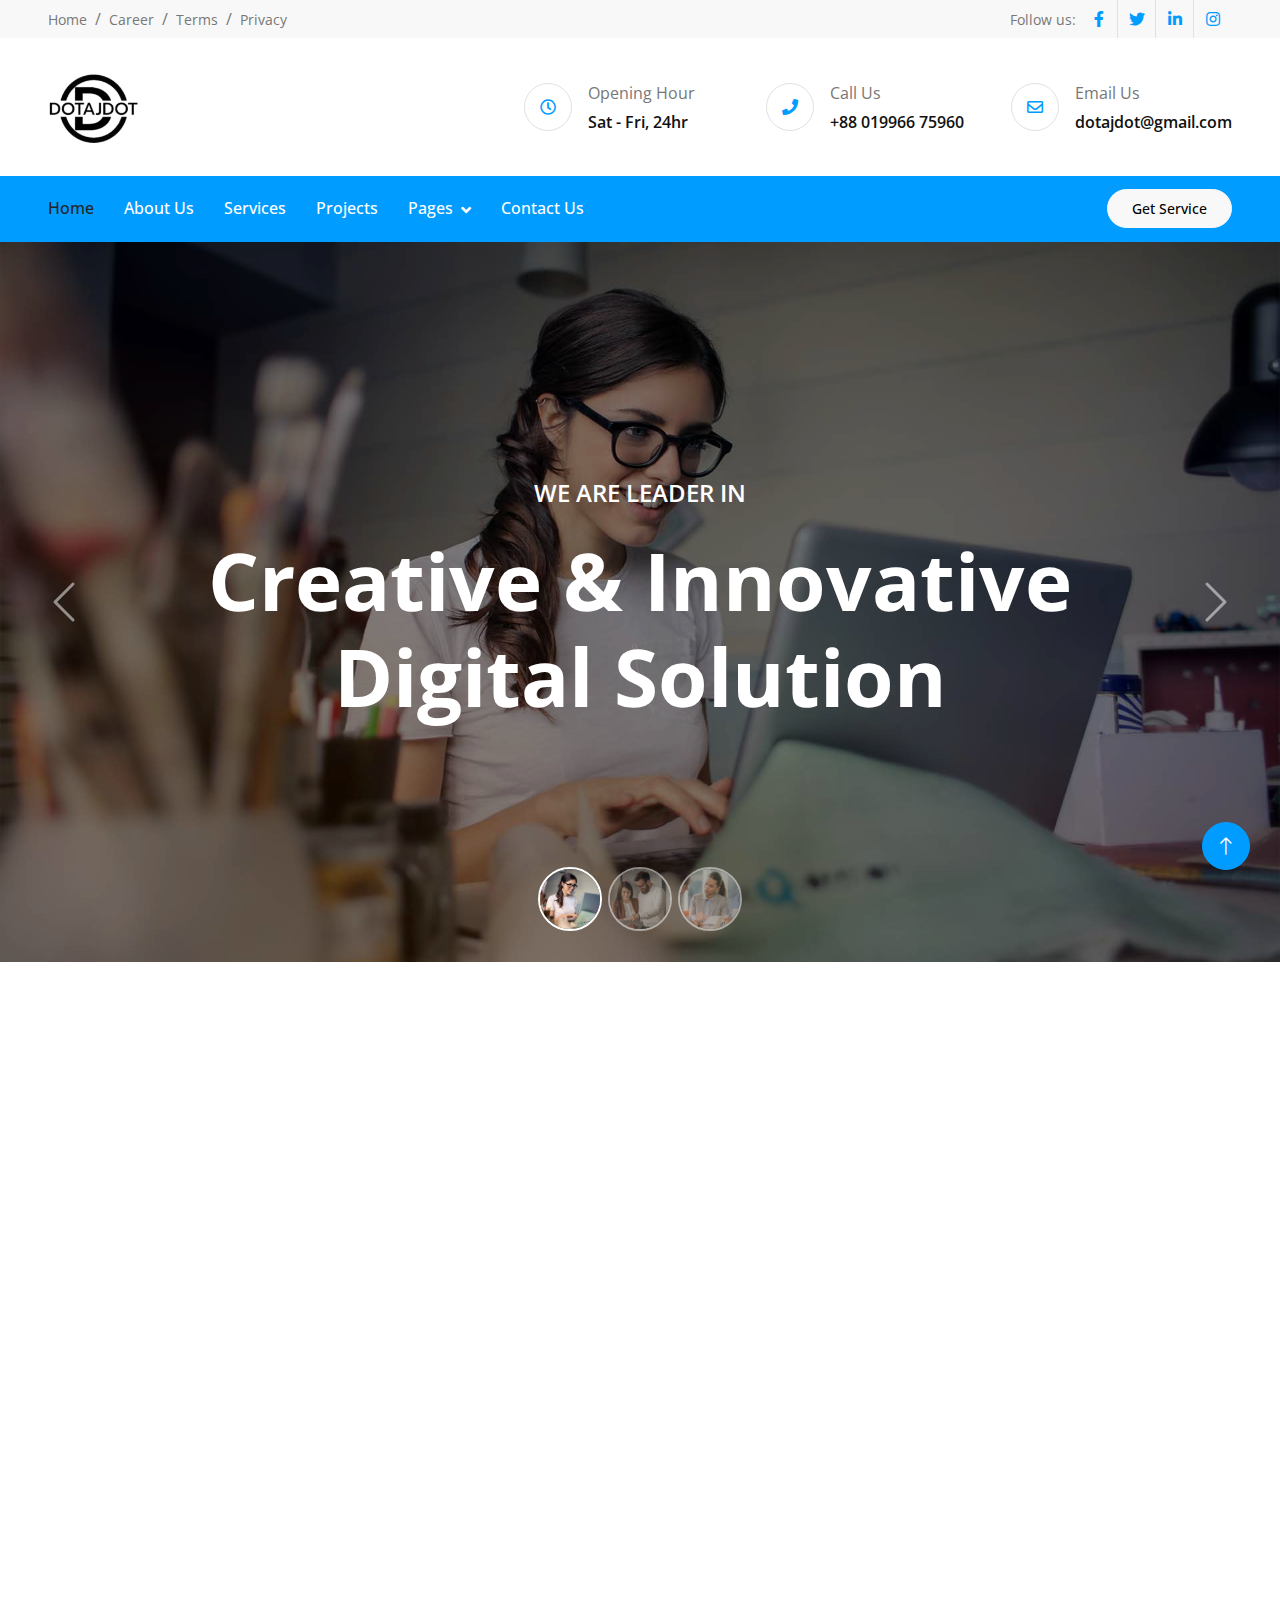
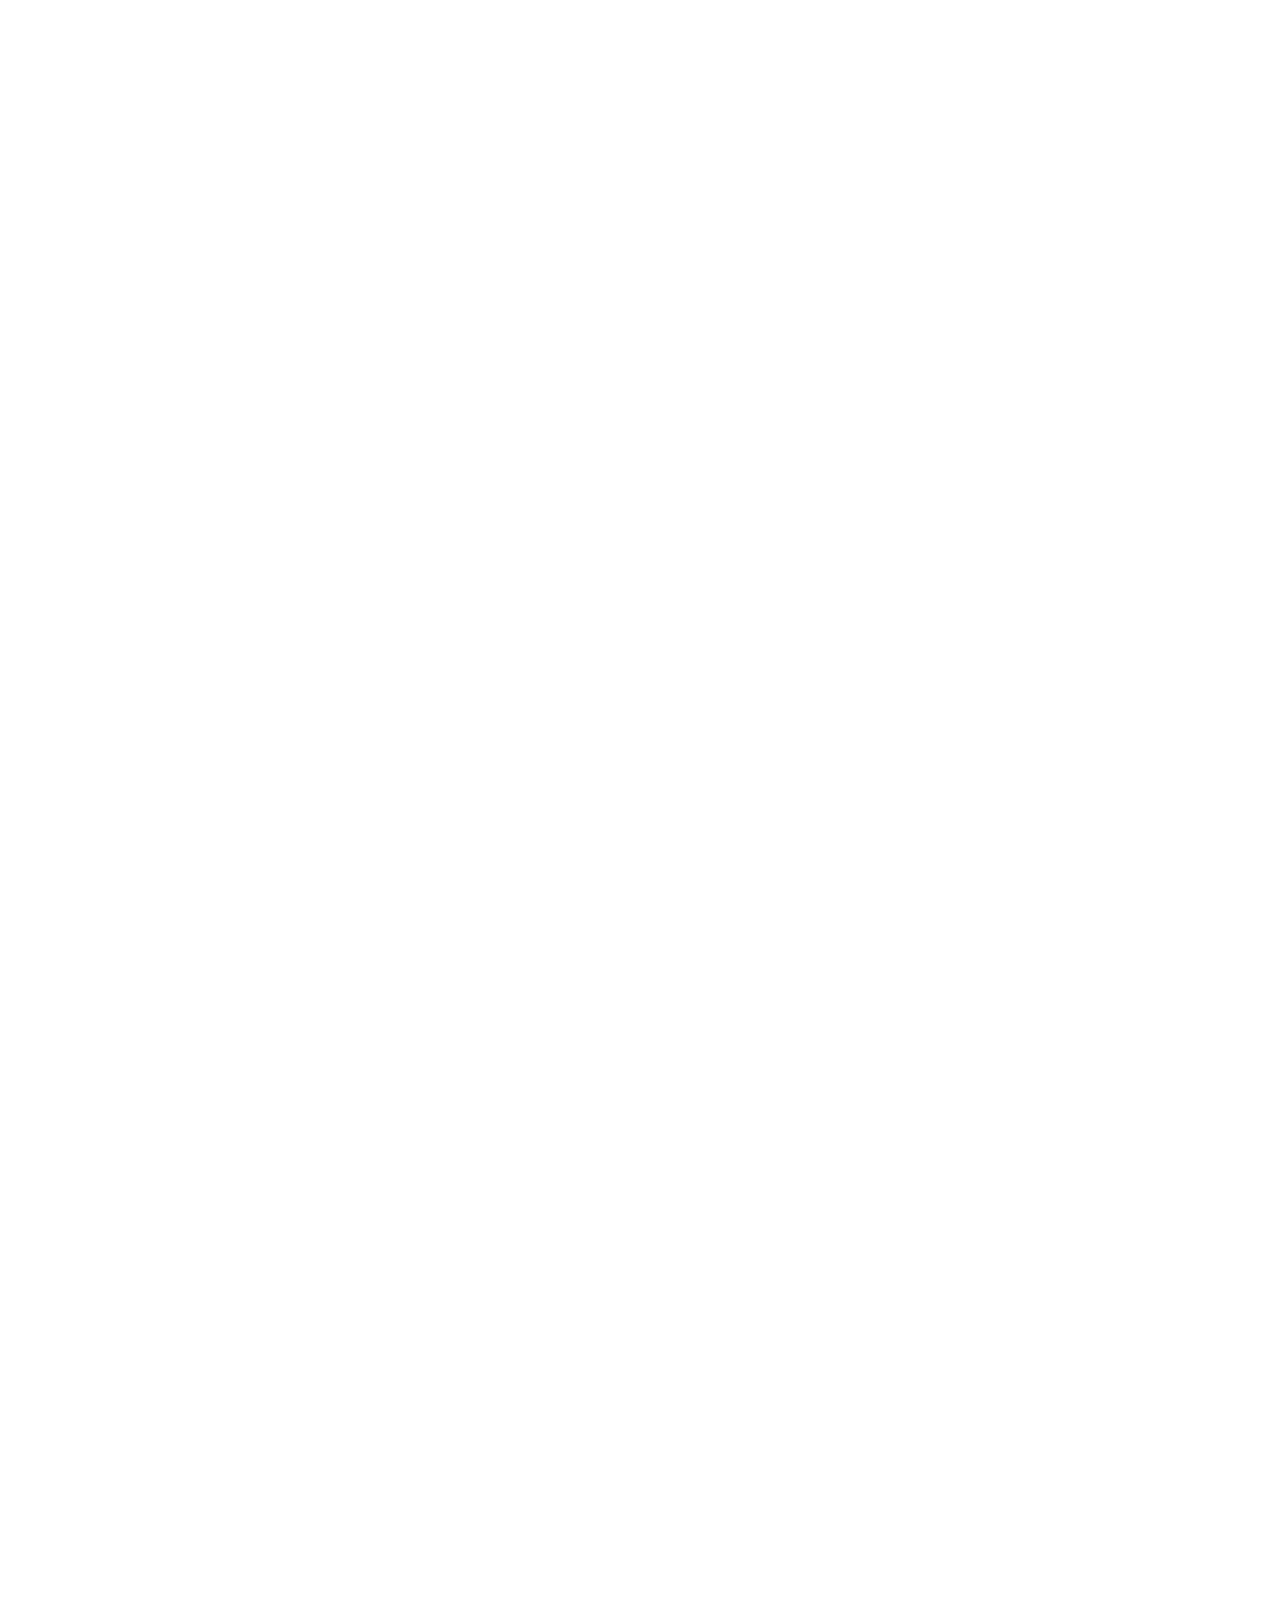
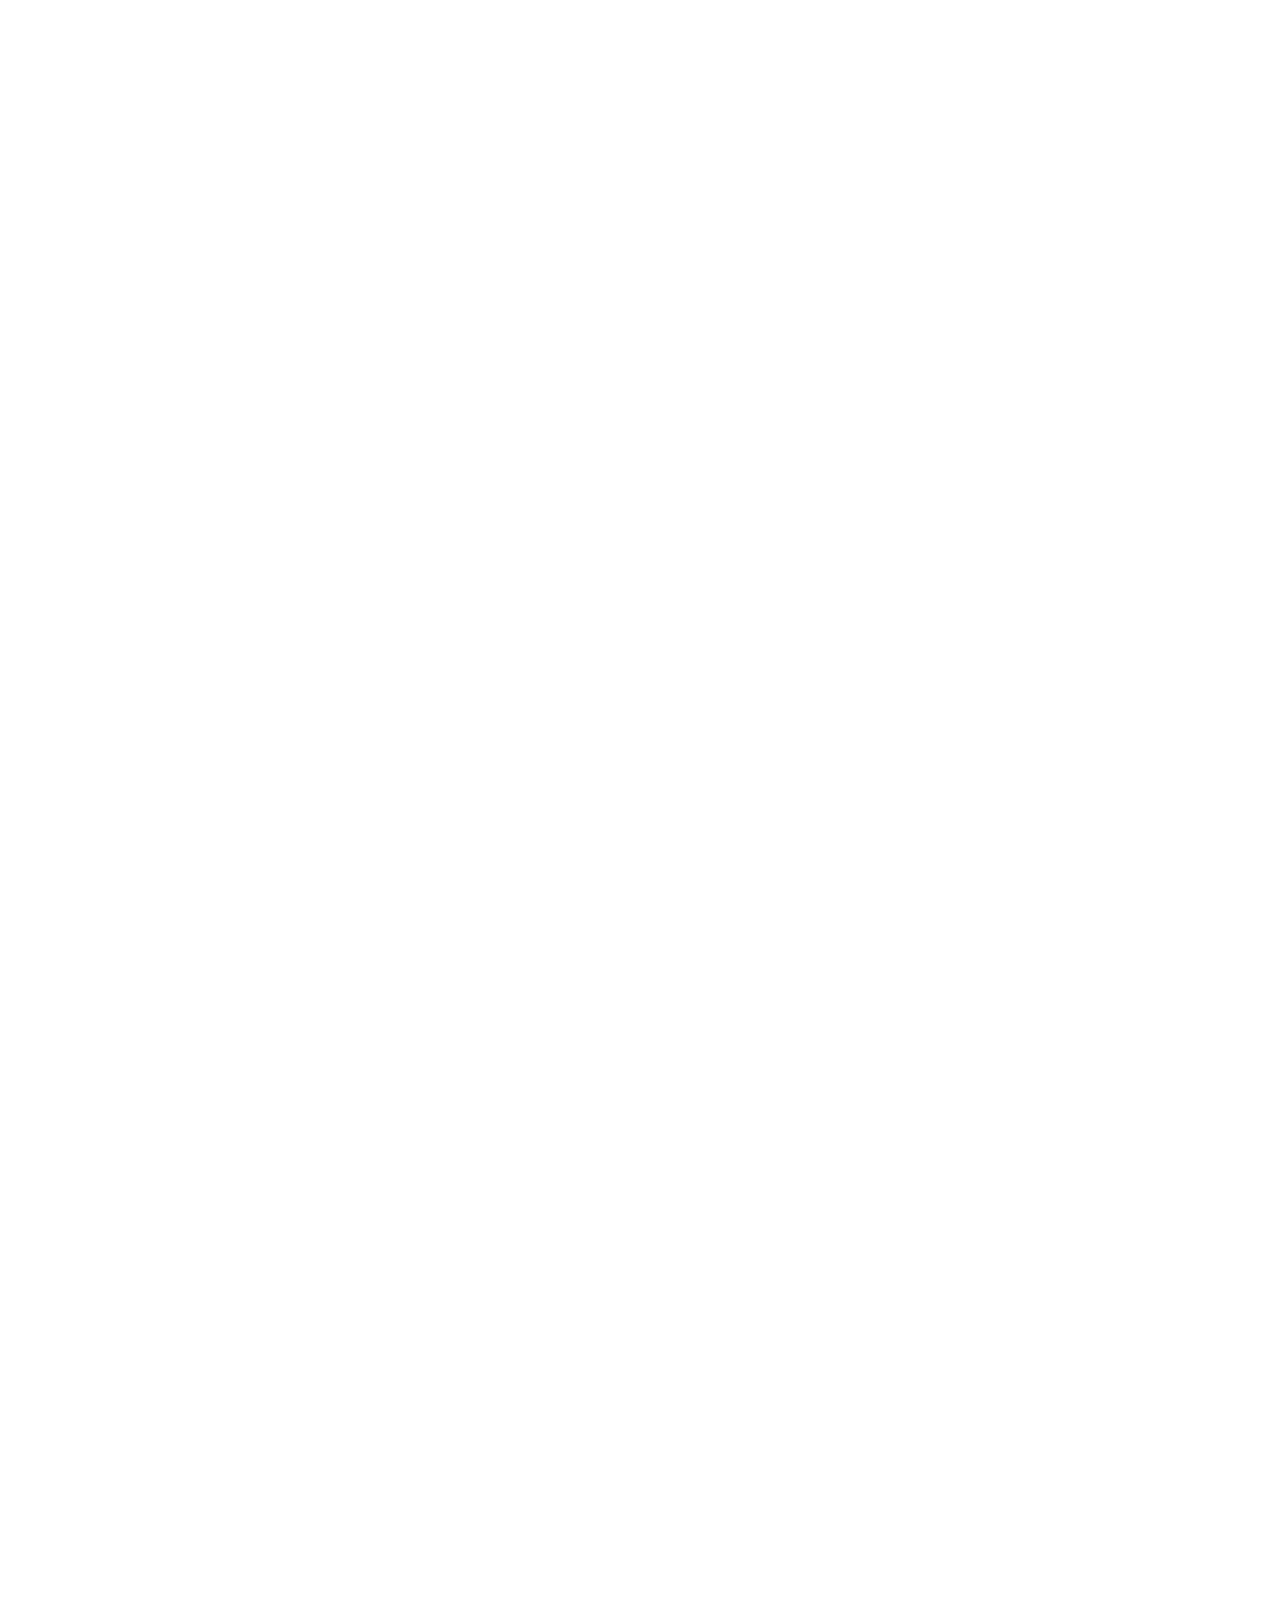
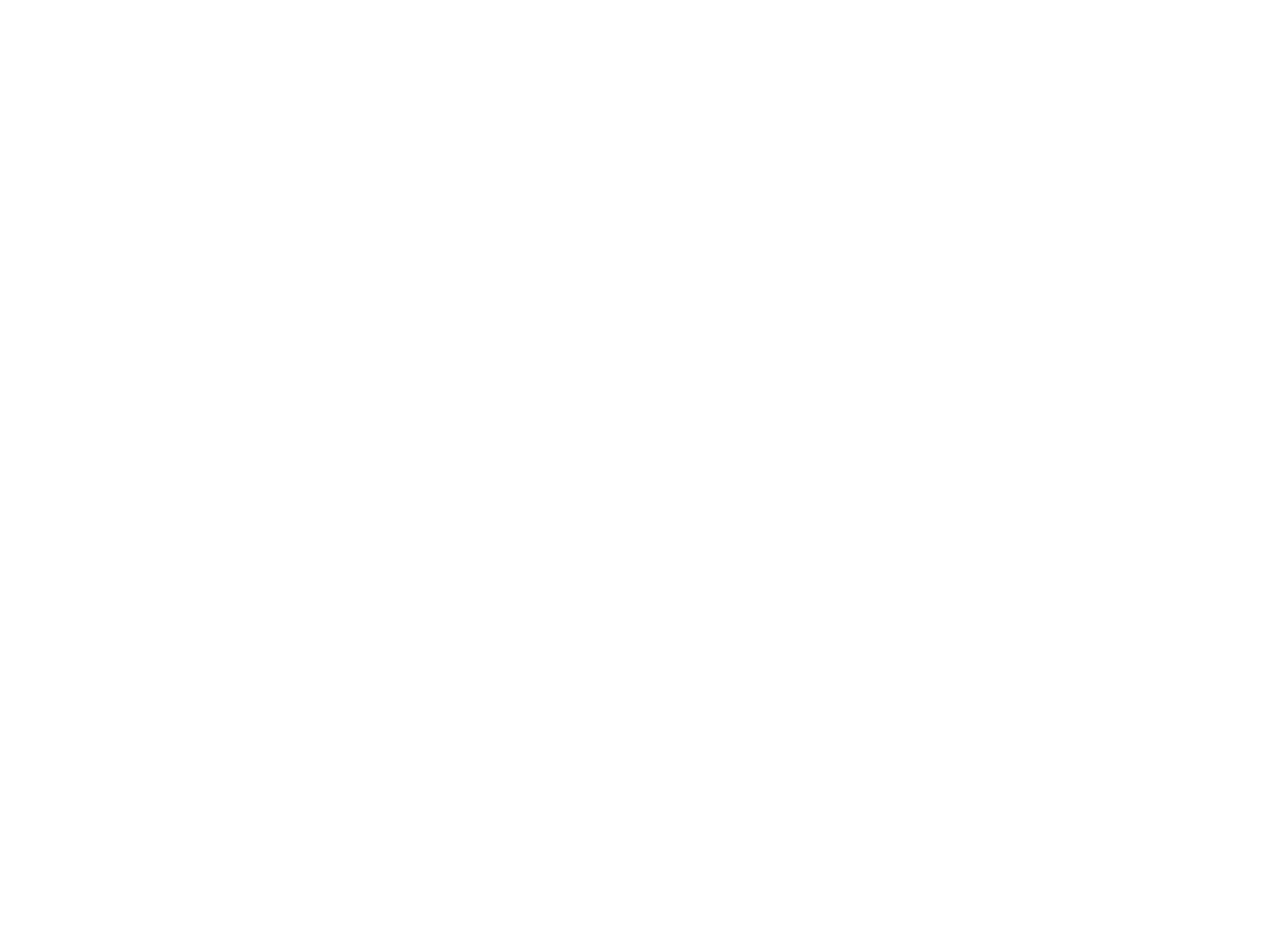
==== commit 0d54eafe: "header and footer updated" ====
--- a/index.html
+++ b/index.html
@@ -3,7 +3,7 @@
 
 <head>
     <meta charset="utf-8">
-    <title>DGcom - Web Design Agency HTML Template</title>
+    <title>dotAJdot</title>
     <meta content="width=device-width, initial-scale=1.0" name="viewport">
     <meta content="" name="keywords">
     <meta content="" name="description">
@@ -71,8 +71,8 @@
         <div class="row align-items-center top-bar">
             <div class="col-lg-4 col-md-12 text-center text-lg-start">
                 <a href="" class="navbar-brand m-0 p-0">
-                    <h1 class="fw-bold text-primary m-0"><i class="fa fa-laptop-code me-3"></i>DGcom</h1>
-                    <!-- <img src="img/logo.png" alt="Logo"> -->
+                    <!-- <h1 class="fw-bold text-primary m-0"><i class="fa fa-laptop-code me-3"></i>DOTAJ.</h1> -->
+                        <img class="imgSizeLogo" src="/img/dotaj.png" alt="Logo">
                 </a>
             </div>
             <div class="col-lg-8 col-md-7 d-none d-lg-block">
@@ -84,7 +84,7 @@
                             </div>
                             <div class="ps-3">
                                 <p class="mb-2">Opening Hour</p>
-                                <h6 class="mb-0">Mon - Fri, 8:00 - 9:00</h6>
+                                <h6 class="mb-0">Sat - Fri, 24hr</h6>
                             </div>
                         </div>
                     </div>
@@ -95,7 +95,7 @@
                             </div>
                             <div class="ps-3">
                                 <p class="mb-2">Call Us</p>
-                                <h6 class="mb-0">+012 345 6789</h6>
+                                <h6 class="mb-0">+88 019966 75960</h6>
                             </div>
                         </div>
                     </div>
@@ -106,7 +106,7 @@
                             </div>
                             <div class="ps-3">
                                 <p class="mb-2">Email Us</p>
-                                <h6 class="mb-0">info@example.com</h6>
+                                <h6 class="mb-0">dotajdot@gmail.com</h6>
                             </div>
                         </div>
                     </div>
@@ -140,7 +140,7 @@
                 </div>
                 <a href="contact.html" class="nav-item nav-link">Contact Us</a>
             </div>
-            <a href="https://htmlcodex.com/web-design-agency-html-template-pro" class="btn btn-sm btn-light rounded-pill py-2 px-4 d-none d-lg-block">Pro Version</a>
+            <a href="service.html" class="btn btn-sm btn-light rounded-pill py-2 px-4 d-none d-lg-block">Get Service</a>
         </div>
     </nav>
     <!-- Navbar End -->
@@ -596,9 +596,9 @@
             <div class="row g-5">
                 <div class="col-lg-3 col-md-6">
                     <h5 class="text-light mb-4">Address</h5>
-                    <p class="mb-2"><i class="fa fa-map-marker-alt me-3"></i>123 Street, New York, USA</p>
-                    <p class="mb-2"><i class="fa fa-phone-alt me-3"></i>+012 345 67890</p>
-                    <p class="mb-2"><i class="fa fa-envelope me-3"></i>info@example.com</p>
+                    <p class="mb-2"><i class="fa fa-map-marker-alt me-3"></i>Daffodil Smart City, Ashulia, Savar</p>
+                    <p class="mb-2"><i class="fa fa-phone-alt me-3"></i>+880 19966 75960</p>
+                    <p class="mb-2"><i class="fa fa-envelope me-3"></i>dotajdot@gmail.com</p>
                     <div class="d-flex pt-2">
                         <a class="btn btn-square btn-outline-secondary rounded-circle me-1" href=""><i class="fab fa-twitter"></i></a>
                         <a class="btn btn-square btn-outline-secondary rounded-circle me-1" href=""><i class="fab fa-facebook-f"></i></a>
@@ -608,9 +608,9 @@
                 </div>
                 <div class="col-lg-3 col-md-6">
                     <h5 class="text-light mb-4">Quick Links</h5>
-                    <a class="btn btn-link" href="">About Us</a>
-                    <a class="btn btn-link" href="">Contact Us</a>
-                    <a class="btn btn-link" href="">Our Services</a>
+                    <a class="btn btn-link" href="about.html">About Us</a>
+                    <a class="btn btn-link" href="contact.html">Contact Us</a>
+                    <a class="btn btn-link" href="service.html">Our Services</a>
                     <a class="btn btn-link" href="">Terms & Condition</a>
                     <a class="btn btn-link" href="">Support</a>
                 </div>
@@ -651,11 +651,10 @@
             <div class="container">
                 <div class="row">
                     <div class="col-md-6 text-center text-md-start mb-3 mb-md-0">
-                        &copy; <a href="#">Your Site Name</a>, All Right Reserved.
+                        &copy; <a href="#">Dotajdot</a>, All Right Reserved.
                     </div>
                     <div class="col-md-6 text-center text-md-end">
-                        <!--/*** This template is free as long as you keep the footer author’s credit link/attribution link/backlink. If you'd like to use the template without the footer author’s credit link/attribution link/backlink, you can purchase the Credit Removal License from "https://htmlcodex.com/credit-removal". Thank you for your support. ***/-->
-                        Designed By <a href="https://htmlcodex.com">HTML Codex</a>
+                        Designed By <a href="https://dotajdot.com">Dotajdot</a>
                     </div>
                 </div>
             </div>
--- a/css/style.css
+++ b/css/style.css
@@ -234,7 +234,11 @@
     left: 0;
 }
 
-
+/* Logo Img  */
+.imgSizeLogo{
+    width: 90px;
+    
+}
 
 /*** Img Border ***/
 .img-border {
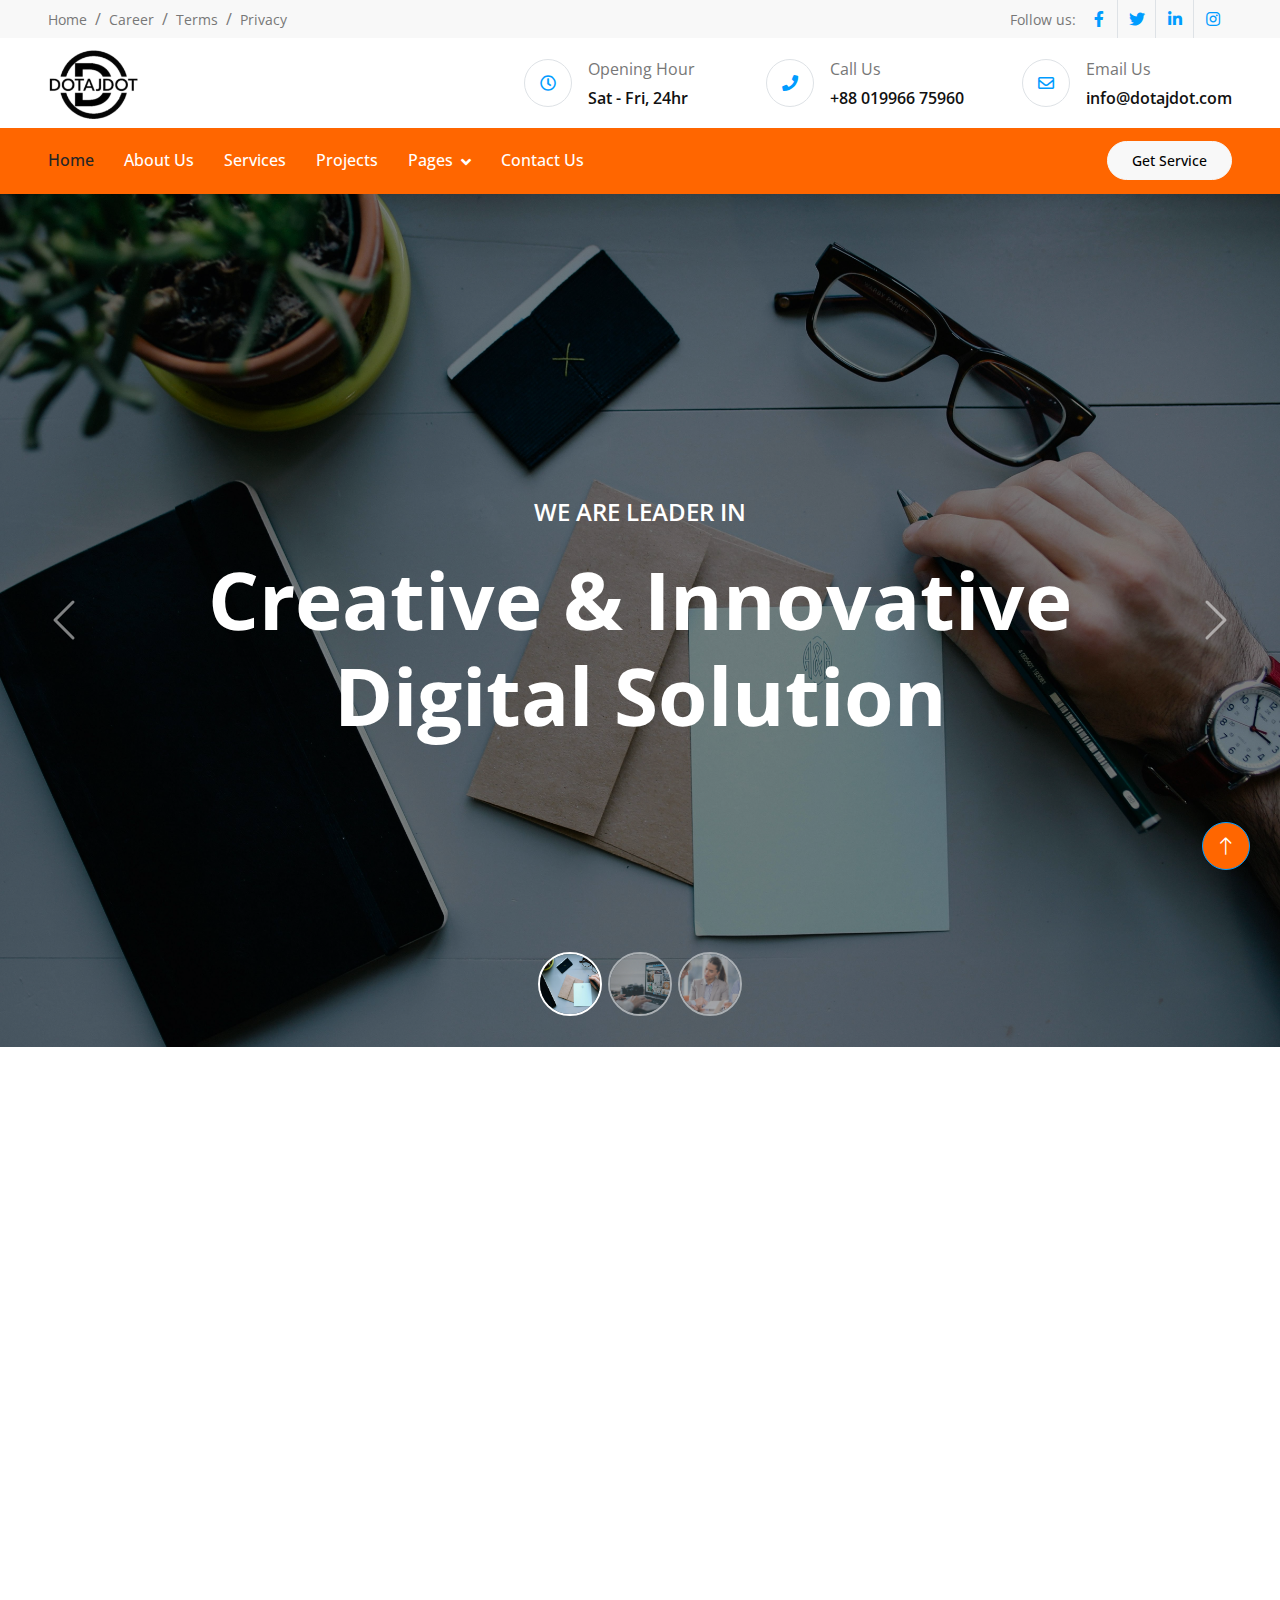
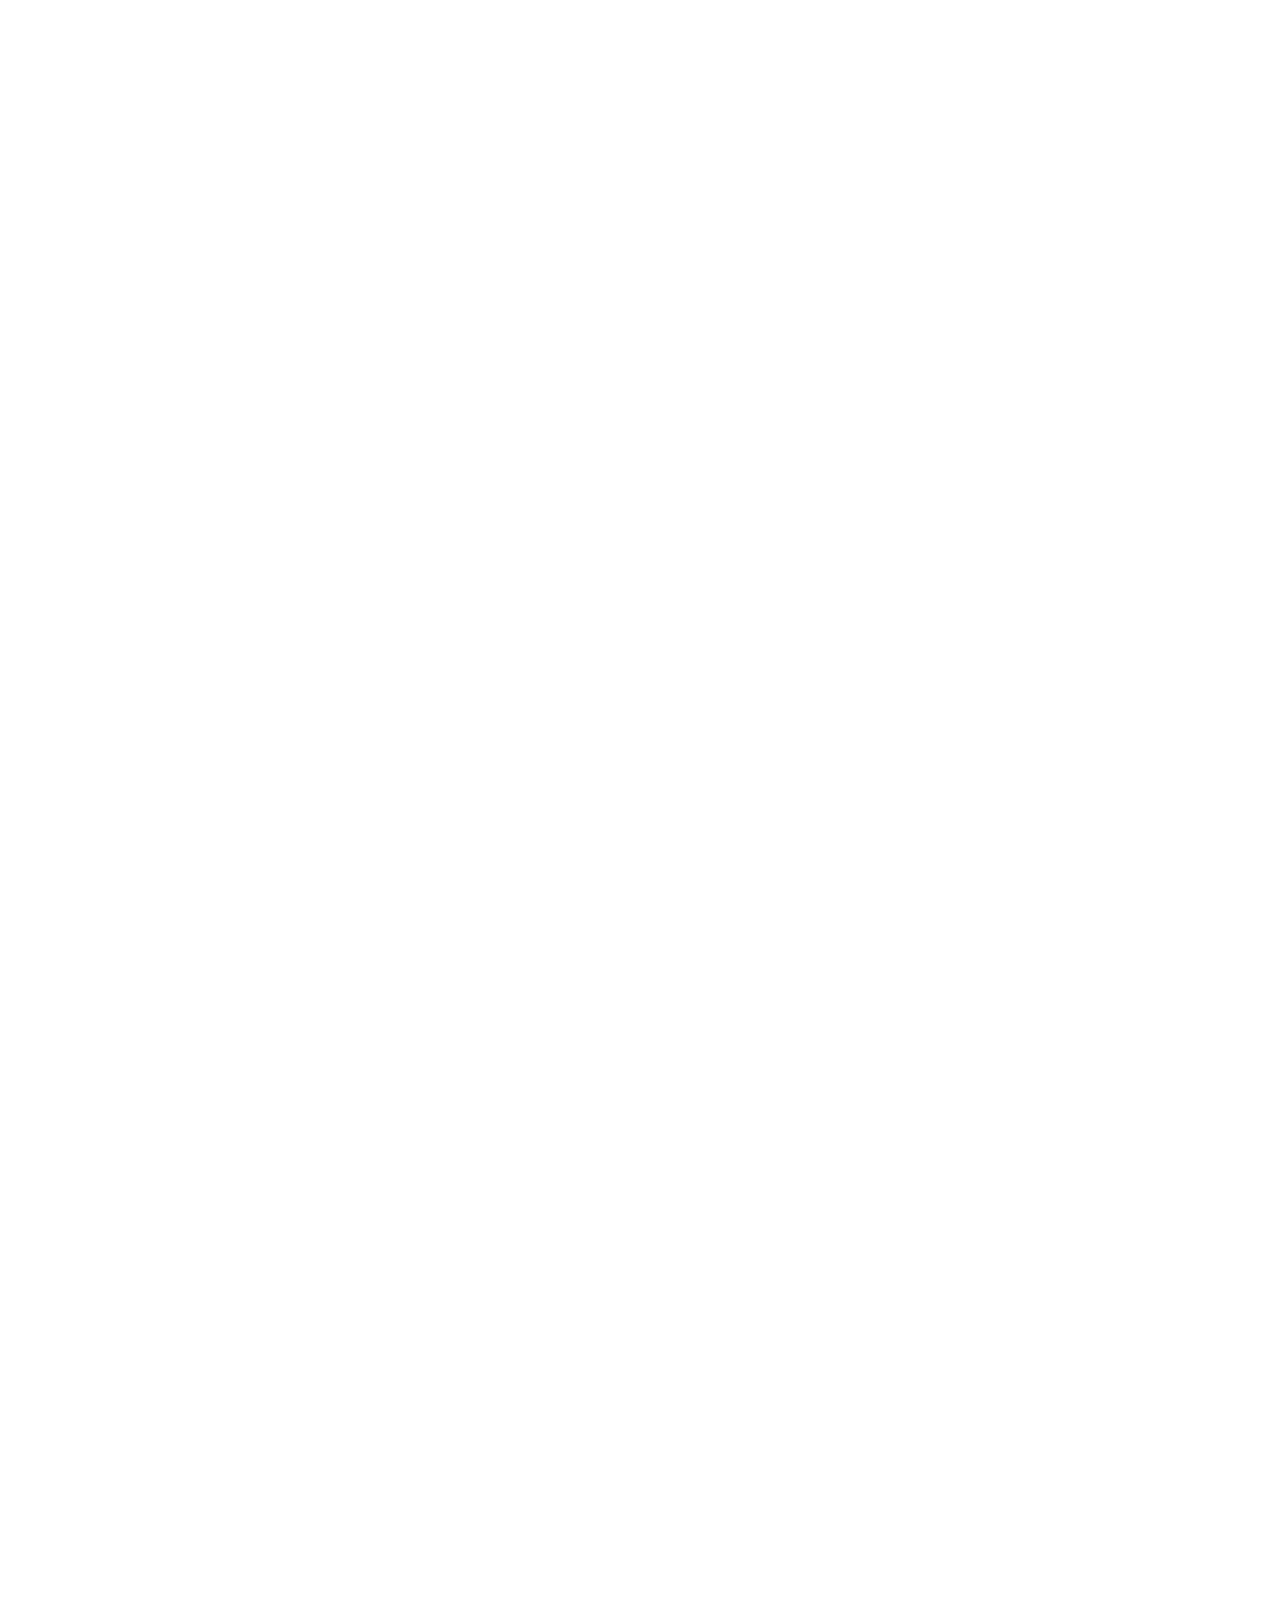
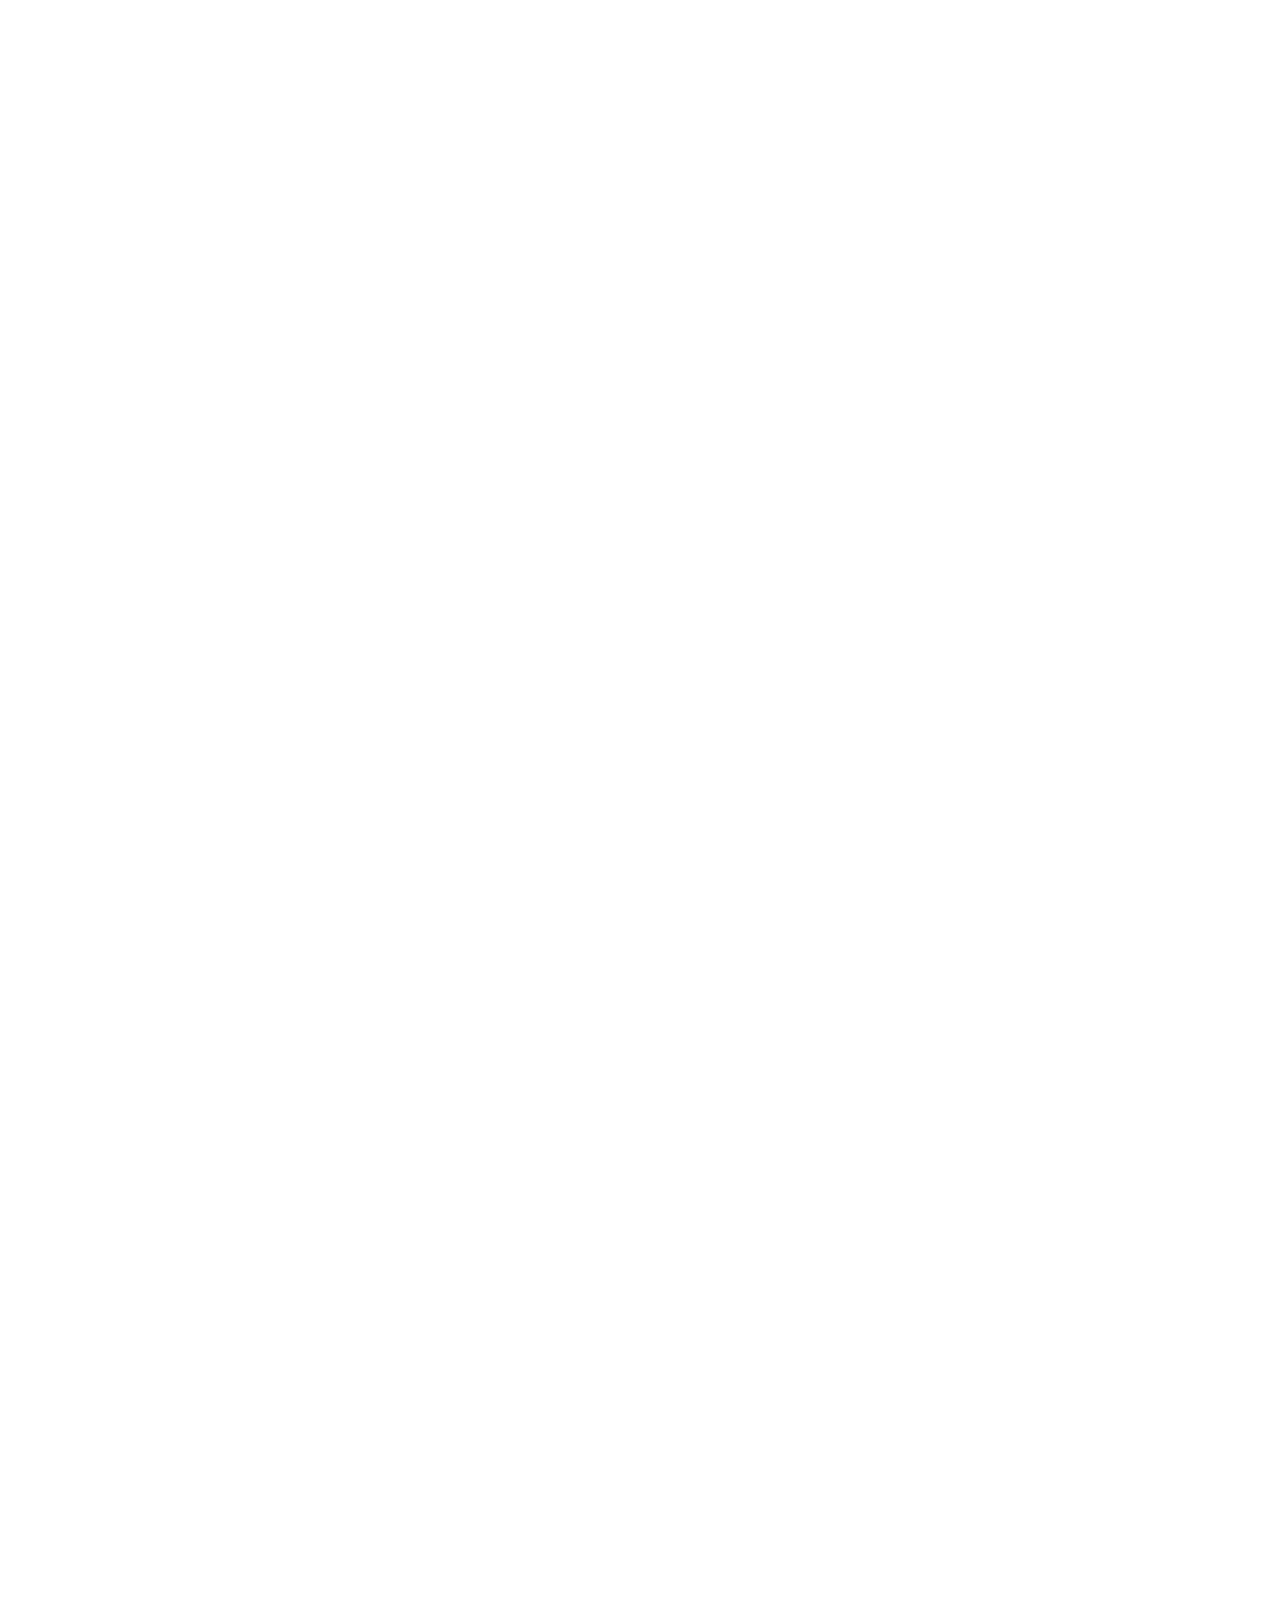
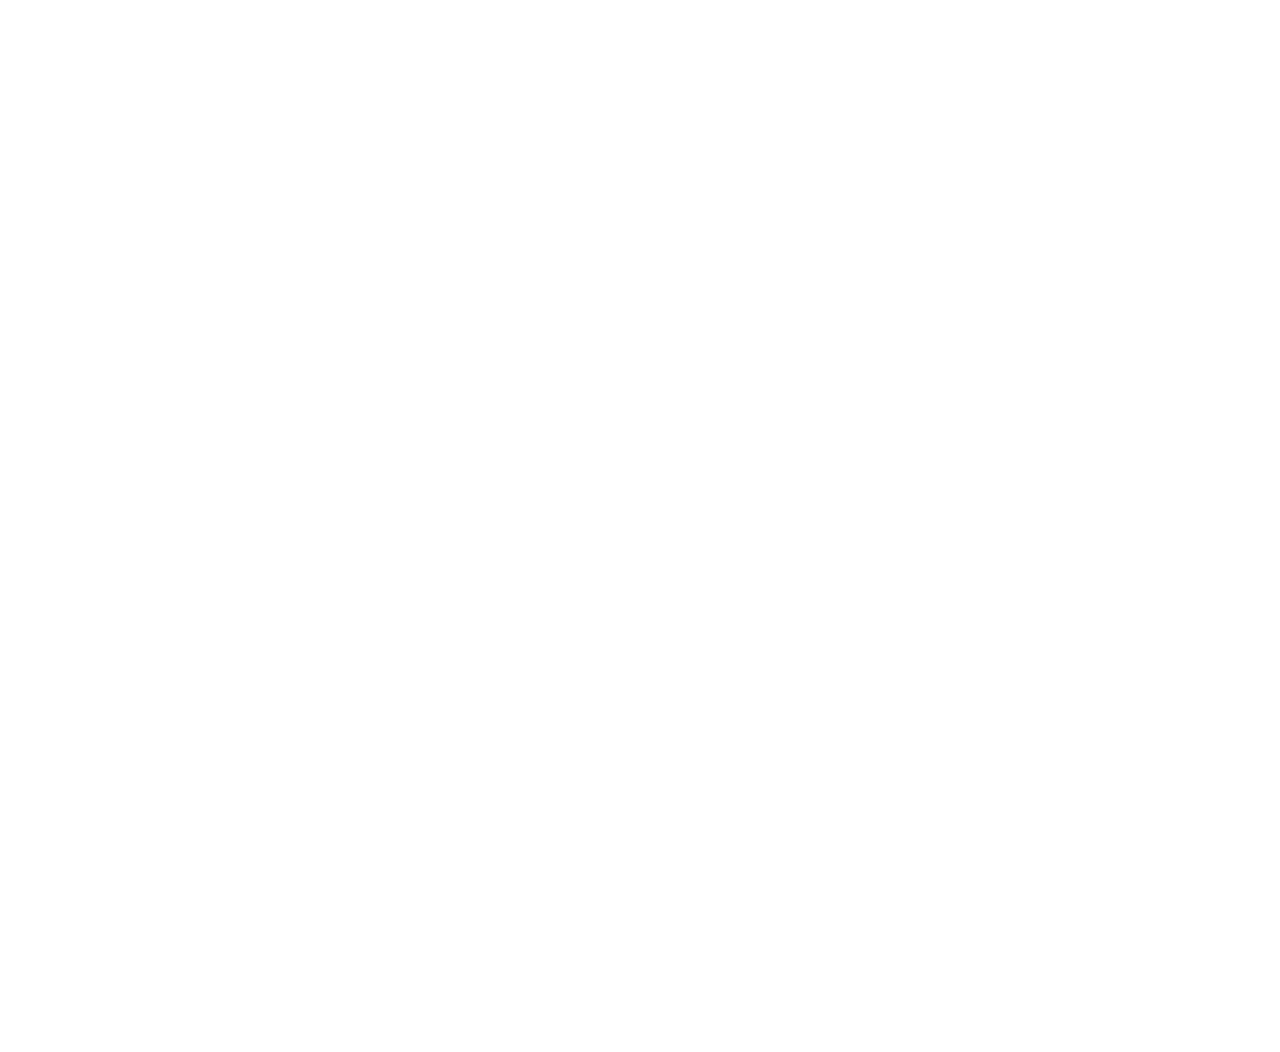
==== commit 1f662ced: "update All file share with akash" ====
--- a/index.html
+++ b/index.html
@@ -9,7 +9,7 @@
     <meta content="" name="description">
 
     <!-- Favicon -->
-    <link href="img/favicon.ico" rel="icon">
+    <link href="img/dotaj.png" rel="icon">
 
     <!-- Google Web Fonts -->
     <link rel="preconnect" href="https://fonts.googleapis.com">
@@ -67,7 +67,7 @@
 
 
     <!-- Brand & Contact Start -->
-    <div class="container-fluid py-4 px-5 wow fadeIn" data-wow-delay="0.1s">
+    <div class="container-fluid px-5 wow fadeIn" data-wow-delay="0.1s">
         <div class="row align-items-center top-bar">
             <div class="col-lg-4 col-md-12 text-center text-lg-start">
                 <a href="" class="navbar-brand m-0 p-0">
@@ -106,7 +106,7 @@
                             </div>
                             <div class="ps-3">
                                 <p class="mb-2">Email Us</p>
-                                <h6 class="mb-0">dotajdot@gmail.com</h6>
+                                <h6 class="mb-0">info@dotajdot.com</h6>
                             </div>
                         </div>
                     </div>
@@ -118,7 +118,7 @@
 
 
     <!-- Navbar Start -->
-    <nav class="navbar navbar-expand-lg bg-primary navbar-dark sticky-top py-lg-0 px-lg-5 wow fadeIn" data-wow-delay="0.1s">
+    <nav class="navbar navbar-expand-lg bg_primary navbar-dark sticky-top py-lg-0 px-lg-5 wow fadeIn" data-wow-delay="0.1s">
         <a href="#" class="navbar-brand ms-3 d-lg-none">MENU</a>
         <button type="button" class="navbar-toggler me-3" data-bs-toggle="collapse" data-bs-target="#navbarCollapse">
             <span class="navbar-toggler-icon"></span>
@@ -254,17 +254,12 @@
                 <div class="col-lg-6 wow fadeInUp" data-wow-delay="0.5s">
                     <div class="h-100">
                         <h6 class="section-title bg-white text-start text-primary pe-3">About Us</h6>
-                        <h1 class="display-6 mb-4">#1 Digital Solution With <span class="text-primary">10 Years</span> Of Experience</h1>
-                        <p>Tempor erat elitr rebum at clita. Diam dolor diam ipsum sit. Aliqu diam amet diam et eos. Clita erat ipsum et lorem et sit, sed stet lorem sit clita duo justo magna dolore erat amet</p>
-                        <p class="mb-4">Stet no et lorem dolor et diam, amet duo ut dolore vero eos. No stet est diam rebum amet diam ipsum. Clita clita labore, dolor duo nonumy clita sit at, sed sit sanctus dolor eos.</p>
-                        <div class="d-flex align-items-center mb-4 pb-2">
-                            <img class="flex-shrink-0 rounded-circle" src="img/team-1.jpg" alt="" style="width: 50px; height: 50px;">
-                            <div class="ps-4">
-                                <h6>Jhon Doe</h6>
-                                <small>SEO & Founder</small>
-                            </div>
-                        </div>
-                        <a class="btn btn-primary rounded-pill py-3 px-5" href="">Read More</a>
+                        <h1 class="display-6 mb-4">#1 Digital Solution With <span style="color: #ff6600;">05 Years</span> Of Experience</h1>
+                        <p>Welcome to the comprehensive exploration of DOTAJDOT, a leading digital
+                            solutions company with an impressive legacy of five years in the industry. 
+                            </p>
+                        <p class="mb-4">DOTAJDOT in addressing and resolving various challenges in the realms of web development, web design, app development, UI/UX design, SEO optimization, and digital marketing.</p>
+                        <a class="btn btn-primary rounded-pill py-3 px-5" href="/docs/CompanyReport(V-2).pdf">Read More</a>
                     </div>
                 </div>
             </div>
@@ -302,19 +297,19 @@
                 <div class="col-lg-4 col-md-6 wow fadeInUp" data-wow-delay="0.1s">
                     <a class="service-item d-block rounded text-center h-100 p-4" href="">
                         <img class="img-fluid rounded mb-4" src="img/service-4.jpg" alt="">
-                        <h4 class="mb-0">Social Marketing</h4>
+                        <h4 class="mb-0">Web Development</h4>
                     </a>
                 </div>
                 <div class="col-lg-4 col-md-6 wow fadeInUp" data-wow-delay="0.3s">
                     <a class="service-item d-block rounded text-center h-100 p-4" href="">
                         <img class="img-fluid rounded mb-4" src="img/service-5.jpg" alt="">
-                        <h4 class="mb-0">Email Marketing</h4>
+                        <h4 class="mb-0">Graphics Design</h4>
                     </a>
                 </div>
                 <div class="col-lg-4 col-md-6 wow fadeInUp" data-wow-delay="0.5s">
                     <a class="service-item d-block rounded text-center h-100 p-4" href="">
                         <img class="img-fluid rounded mb-4" src="img/service-6.jpg" alt="">
-                        <h4 class="mb-0">PPC Advertising</h4>
+                        <h4 class="mb-0">UiUx Design</h4>
                     </a>
                 </div>
             </div>
@@ -331,7 +326,7 @@
                     <div class="h-100">
                         <h6 class="section-title bg-white text-start text-primary pe-3">Why Choose Us</h6>
                         <h1 class="display-6 mb-4">Why People Trust Us? Learn About Us!</h1>
-                        <p class="mb-4">Tempor erat elitr rebum at clita. Diam dolor diam ipsum sit. Aliqu diam amet diam et eos. Clita erat ipsum et lorem et sit, sed stet lorem sit clita duo justo magna dolore erat amet</p>
+                        <p class="mb-4">DOTAJDOT stands as a testament to innovation, adaptability, and expertise in the digital solutions landscape. With an unwavering commitment to excellence and a track record of successful projects across Web development,Web design, Graphics design, App development, UI/UX design, SEO optimization, and Digital marketing, the company continues to pave the way for businesses seeking transformative digital solutions.</p>
                         <div class="row g-4">
                             <div class="col-12">
                                 <div class="skill">
@@ -340,7 +335,7 @@
                                         <p class="mb-2">85%</p>
                                     </div>
                                     <div class="progress">
-                                        <div class="progress-bar bg-primary" role="progressbar" aria-valuenow="85" aria-valuemin="0" aria-valuemax="100"></div>
+                                        <div class="progress-bar bg-success" role="progressbar" aria-valuenow="85" aria-valuemin="0" aria-valuemax="100"></div>
                                     </div>
                                 </div>
                             </div>
@@ -351,7 +346,7 @@
                                         <p class="mb-2">90%</p>
                                     </div>
                                     <div class="progress">
-                                        <div class="progress-bar bg-primary" role="progressbar" aria-valuenow="90" aria-valuemin="0" aria-valuemax="100"></div>
+                                        <div class="progress-bar bg-success" role="progressbar" aria-valuenow="90" aria-valuemin="0" aria-valuemax="100"></div>
                                     </div>
                                 </div>
                             </div>
@@ -362,7 +357,7 @@
                                         <p class="mb-2">95%</p>
                                     </div>
                                     <div class="progress">
-                                        <div class="progress-bar bg-primary" role="progressbar" aria-valuenow="95" aria-valuemin="0" aria-valuemax="100"></div>
+                                        <div class="progress-bar bg-success" role="progressbar" aria-valuenow="95" aria-valuemin="0" aria-valuemax="100"></div>
                                     </div>
                                 </div>
                             </div>
@@ -484,16 +479,16 @@
             <div class="row g-4">
                 <div class="col-lg-4 col-md-6 wow fadeInUp" data-wow-delay="0.1s">
                     <div class="team-item text-center p-4">
-                        <img class="img-fluid border rounded-circle w-75 p-2 mb-4" src="img/team-1.jpg" alt="">
+                        <img class="img-fluid border rounded-circle w-75 p-2 mb-4" src="img/team-5.jpg" alt="">
                         <div class="team-text">
                             <div class="team-title">
-                                <h5>Full Name</h5>
-                                <span>Designation</span>
+                                <h5>Abdullah-Al Jiad</h5>
+                                <span>Web Developer</span>
                             </div>
                             <div class="team-social">
-                                <a class="btn btn-square btn-primary rounded-circle" href=""><i class="fab fa-facebook-f"></i></a>
-                                <a class="btn btn-square btn-primary rounded-circle" href=""><i class="fab fa-twitter"></i></a>
-                                <a class="btn btn-square btn-primary rounded-circle" href=""><i class="fab fa-instagram"></i></a>
+                                <a class="btn btn-square btn-primary rounded-circle" href="https://www.facebook.com/profile.php?id=100023945962190"><i class="fab fa-facebook-f"></i></a>
+                                <a class="btn btn-square btn-primary rounded-circle" href="https://www.youtube.com/@source365"><i class="fab fa-youtube"></i></a>
+                                <a class="btn btn-square btn-primary rounded-circle" href="https://instagram.com/aj.jiad?igshid=OGQ5ZDc2ODk2ZA=="><i class="fab fa-instagram"></i></a>
                             </div>
                         </div>
                     </div>
@@ -598,7 +593,7 @@
                     <h5 class="text-light mb-4">Address</h5>
                     <p class="mb-2"><i class="fa fa-map-marker-alt me-3"></i>Daffodil Smart City, Ashulia, Savar</p>
                     <p class="mb-2"><i class="fa fa-phone-alt me-3"></i>+880 19966 75960</p>
-                    <p class="mb-2"><i class="fa fa-envelope me-3"></i>dotajdot@gmail.com</p>
+                    <p class="mb-2"><i class="fa fa-envelope me-3"></i>info@dotajdot.com</p>
                     <div class="d-flex pt-2">
                         <a class="btn btn-square btn-outline-secondary rounded-circle me-1" href=""><i class="fab fa-twitter"></i></a>
                         <a class="btn btn-square btn-outline-secondary rounded-circle me-1" href=""><i class="fab fa-facebook-f"></i></a>
--- a/css/style.css
+++ b/css/style.css
@@ -1,9 +1,19 @@
 /********** Template CSS **********/
 :root {
-    --primary: #009CFF;
-    --secondary: #777777;
+    --primary: #ff6600;
+    --secondary: #777777;                    /* #3d6ce7 */
     --light: #F8F8F8;
     --dark: #252525;
+}
+
+.bg_primary {
+    background: #ff6600;
+}
+
+.text-prime
+
+.text_clr{
+    color: #ff6600;
 }
 
 .back-to-top {
@@ -38,11 +48,21 @@
 
 .btn.btn-primary {
     color: #FFFFFF;
+    background: #ff6600;
+}
+
+.btn.btn-primary:hover {
+    background: #FFFFFF;
+    color: #252525;
 }
 
 .btn-square {
     width: 38px;
     height: 38px;
+}
+
+.btn-square a:hover {
+    color: #ff6600;
 }
 
 .btn-sm-square {
@@ -276,9 +296,11 @@
 
 .fact-item:hover {
     margin-top: -10px;
-    background: #FFFFFF !important;
+    background: #ff6600 !important;
     box-shadow: 0 0 45px rgba(0, 0, 0, .07);
 }
+
+
 
 
 /*** Service ***/
